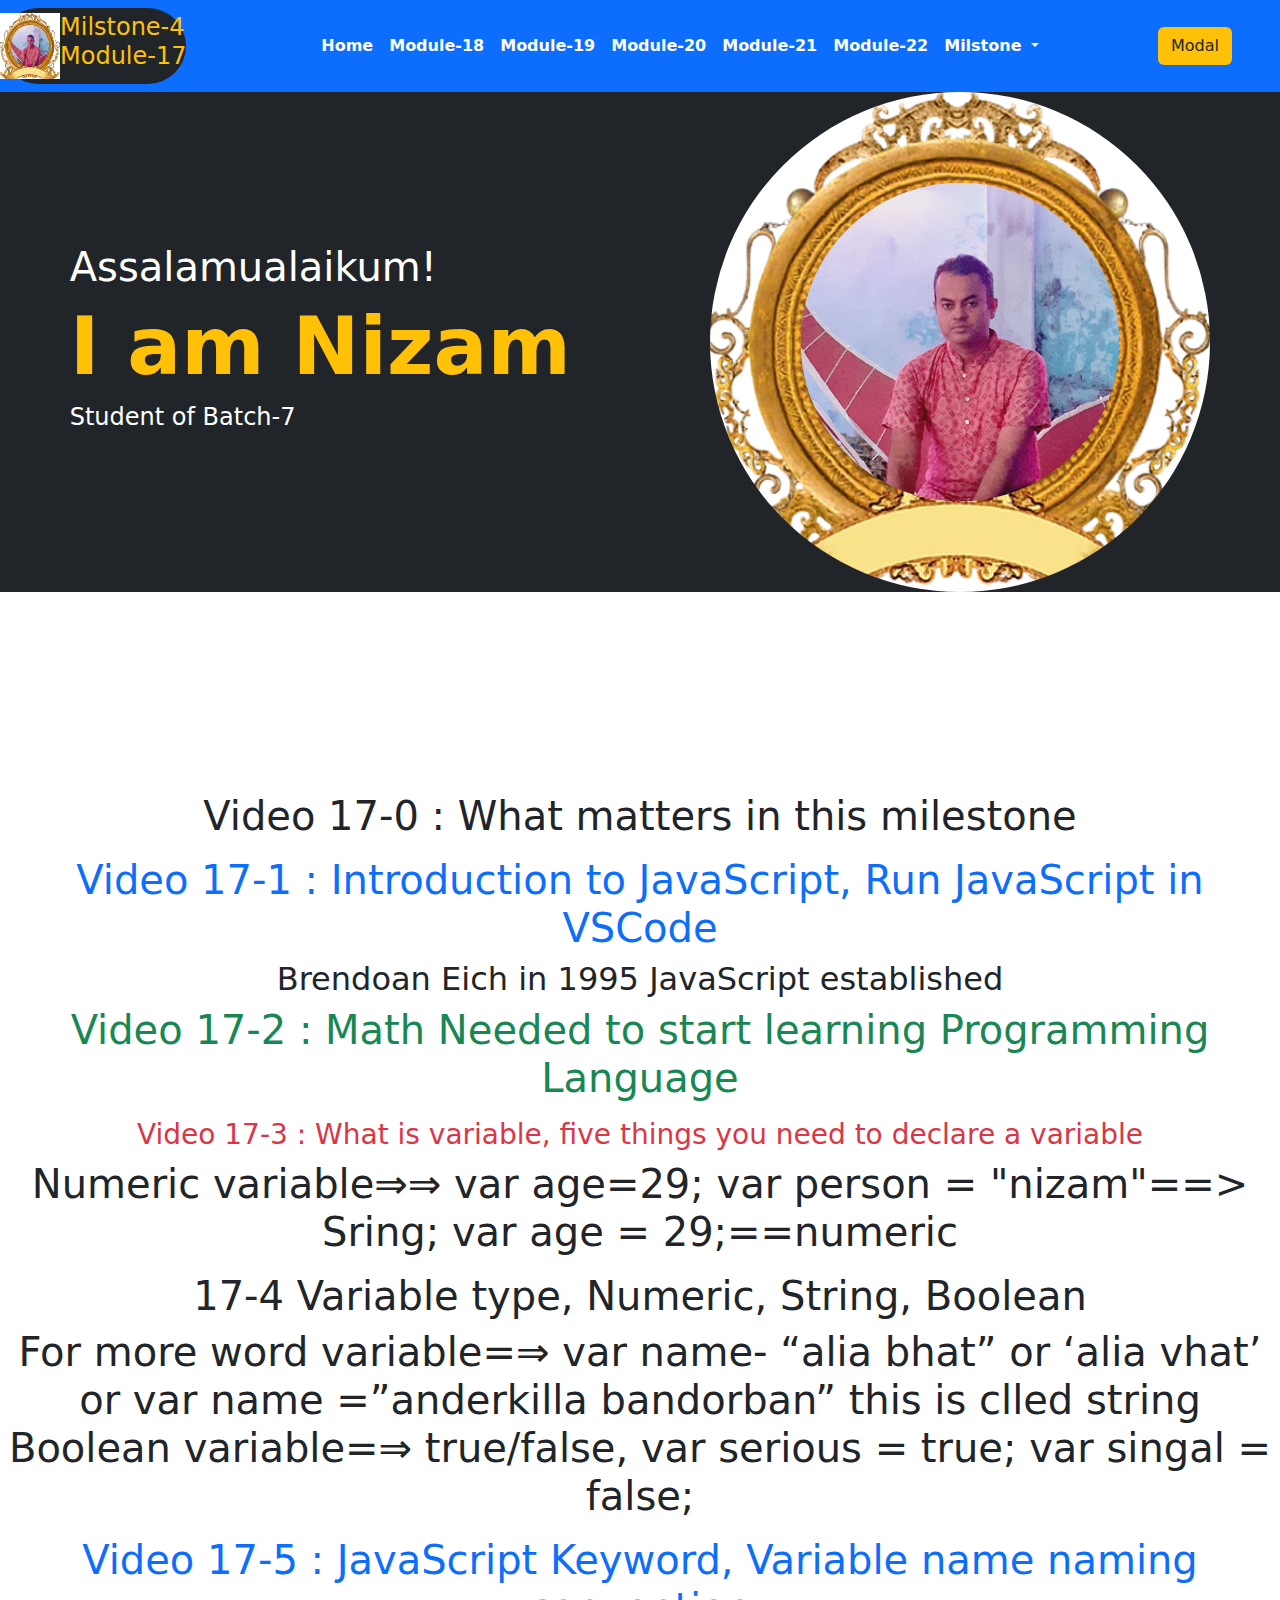
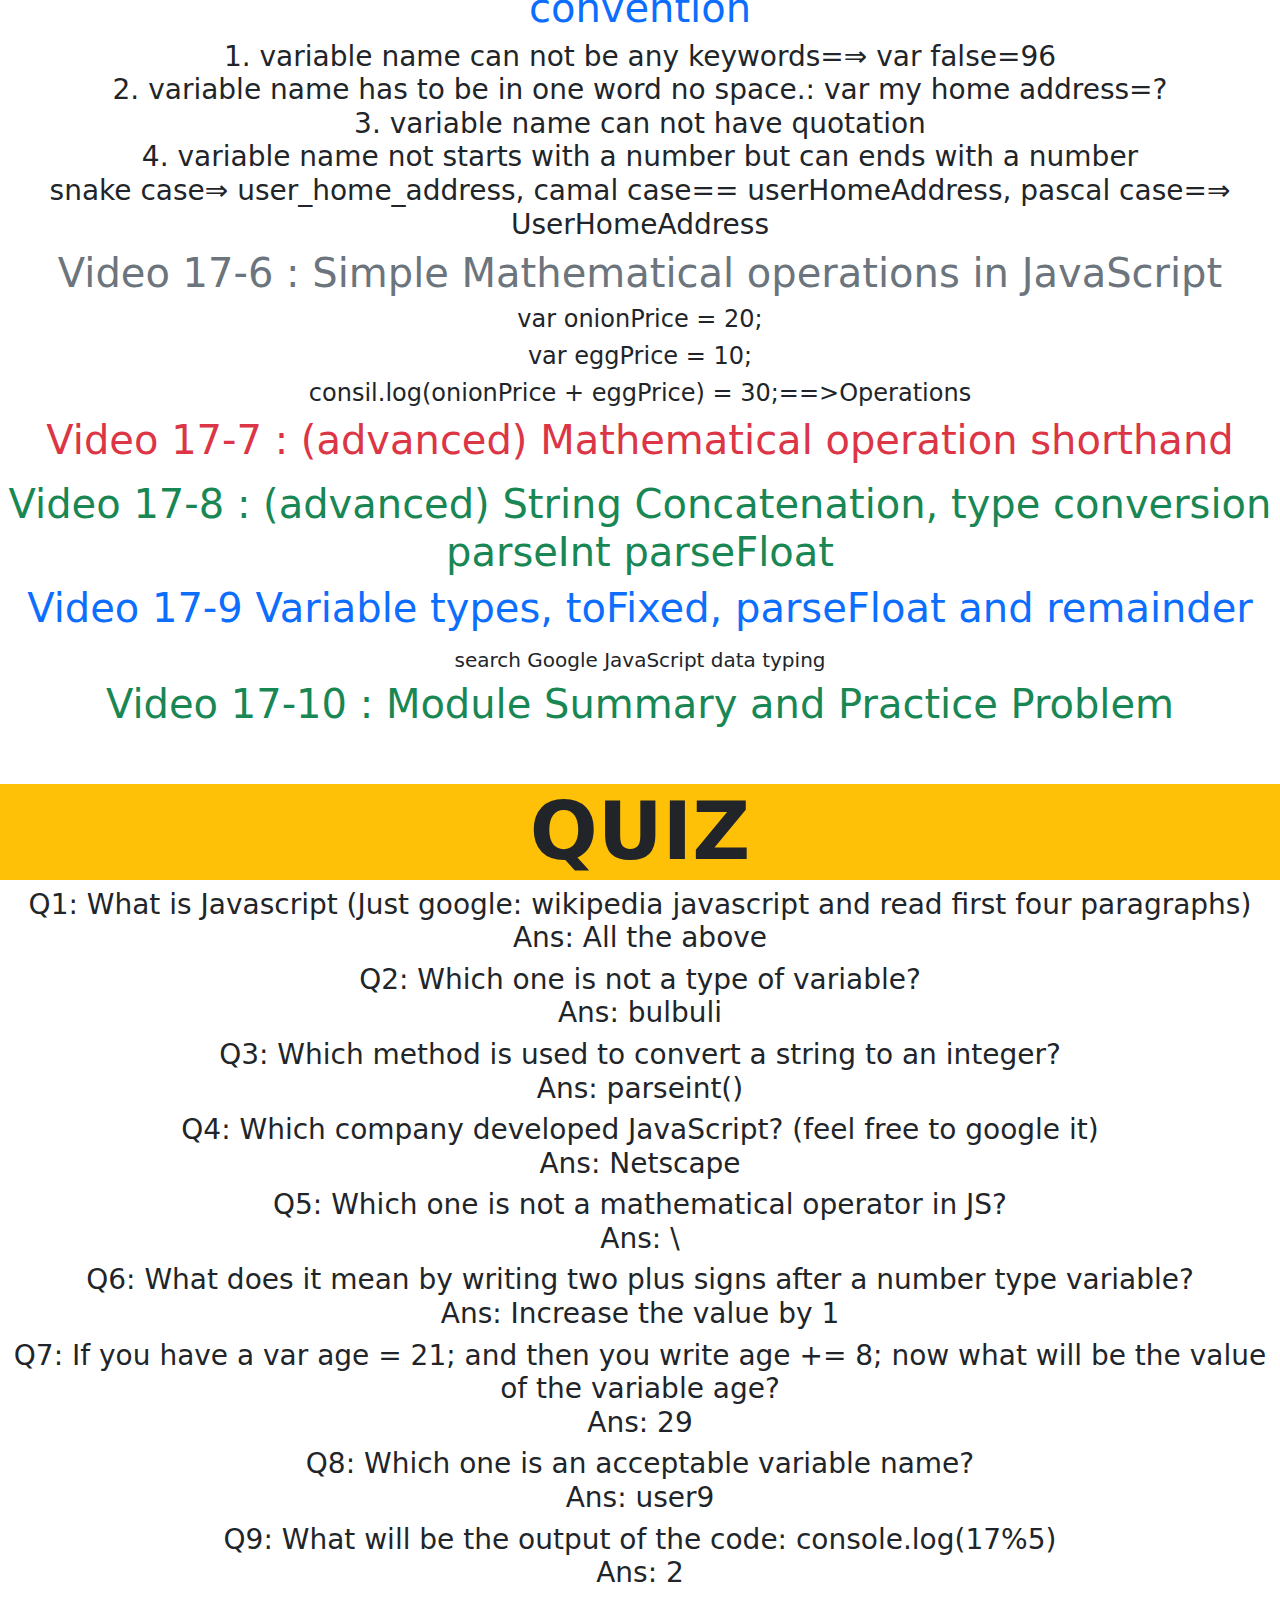
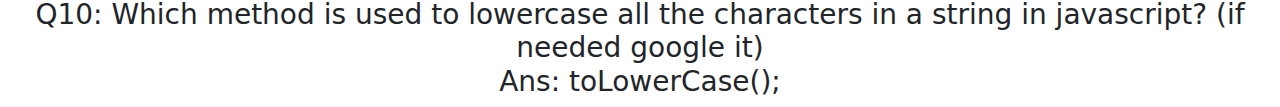
==== mod17.html @ dfee6bbf "module 17 added" ====
<!doctype html>
<html lang="en">
  <head>
    <meta charset="utf-8">
    <meta name="viewport" content="width=device-width, initial-scale=1">
    <title>Milstone-4: Module-17</title>
    <link href="https://cdn.jsdelivr.net/npm/bootstrap@5.3.0-alpha1/dist/css/bootstrap.min.css" rel="stylesheet">
  </head>
  <body>
    <header>
        <nav class="navbar navbar-expand-lg bg-primary container-fluid">
            <div class="d-flex navbar-brand bg-primary text-warning rounded-pill bg-dark">
                <img class="img-fluid" src="images/nizam.png" width="60" height="24">
                <h4>Milstone-4<br>Module-17</h4>
            </div>
            <button class="navbar-toggler" type="button" data-bs-toggle="collapse" data-bs-target="#navbarSupportedContent" aria-controls="navbarSupportedContent" aria-expanded="false" aria-label="Toggle navigation">
                <span class="navbar-toggler-icon"></span>
              </button>
              <div class="collapse navbar-collapse" id="navbarSupportedContent"> 
            <ul class="navbar-nav mx-auto mb-2 mb-lg-0 fw-bold ">
                <li class="nav-item"><a class="nav-link text-white hover:text-warning" href="index.html">Home</a></li>
                <li class="nav-item"><a class="nav-link text-white" href="index.html">Module-18</a></li>
                <li class="nav-item"><a class="nav-link text-white" href="index.html">Module-19</a></li>
                <li class="nav-item"><a class="nav-link text-white" href="index.html">Module-20</a></li>
                <li class="nav-item"><a class="nav-link text-white" href="index.html">Module-21</a></li>
                <li class="nav-item"><a class="nav-link text-white" href="index.html">Module-22</a></li>
                <li class="nav-item dropdown">
                    <a class="nav-link dropdown-toggle text-white" href="#" role="button" data-bs-toggle="dropdown" aria-expanded="false">
                      Milstone
                    </a>
                    <ul class="dropdown-menu">
                      <li><a class="dropdown-item" href="#">Milstone-01</a></li>
                      <li><a class="dropdown-item" href="#">Milstone-02</a></li>
                      <li><hr class="dropdown-divider"></li>
                      <li><a class="dropdown-item" href="index.html">Milstone-03</a></li>
                      <li><a class="dropdown-item" href="index.html">Milstone-04</a></li>
                    </ul>
                  </li>
            </ul>
            <button class="btn bg-warning text-dark me-5" data-bs-toggle="modal" data-bs-target="#exampleModal" type="submit">Modal</button>
            <!-- Modal -->
            <div class="modal fade" id="exampleModal" tabindex="-1" aria-labelledby="exampleModalLabel" aria-hidden="true">
            <div class="modal-dialog">
            <div class="modal-content">
                <div class="modal-header">
                <h1 class="modal-title fs-5" id="exampleModalLabel">Assalamualaikum!</h1>
                <button type="button" class="btn-close" data-bs-dismiss="modal" aria-label="Close"></button>
                </div>
                <div class="modal-body">
                 This page made by Bootstrap.
                </div>
                <div class="modal-footer">
                <button type="button" class="btn btn-secondary" data-bs-dismiss="modal">Close</button>
                <button type="button" class="btn btn-success">Change</button>
                </div>
            </div>
            </div>
            </div>
        </div>
        </nav>
        <div class="d-flex justify-content-around align-items-center bg-dark text-white">
            <div>
                <h1>Assalamualaikum!</h1>
                <h1 class="display-1 fw-bold text-warning">I am Nizam</h1>
                <h4>Student of Batch-7</h4>
            </div>
            <div>
                <img class="rounded-circle" src="images/nizam.png" alt="">
            </div>
        </div>
    </header>
    <main>
        <div>
            <h1 class="display-1 fw-bold text-center text-white" style="background:url(images/two-color-smoke-mix-fln47lm0ljgoquku.gif);background-size: cover;background-repeat: no-repeat;">Module-17: Introduction to Javascript</h1>
        </div>

        <section>
          <div class="text-center  display-6">
           <p>Video 17-0 : What matters in this milestone</p> 
           <h1 class="text-primary">Video 17-1 : Introduction to JavaScript, Run JavaScript in VSCode</h1> 
           <h2> Brendoan Eich in 1995 JavaScript established</h2>
           <p class="text-success">Video 17-2 : Math Needed to start learning Programming Language</p>
           <h3 class="text-danger">Video 17-3 : What is variable, five things you need to declare a variable</h3>
           <p>Numeric variable⇒⇒ var age=29;   var person = "nizam"==> Sring;  var age = 29;==numeric</p>
           <h1>17-4 Variable type, Numeric, String, Boolean</h1>

            <p>For more word variable=⇒ var name- “alia bhat”  or  ‘alia vhat’ or var name =”anderkilla bandorban” this is clled string<br>
            
            Boolean variable=⇒ true/false,  var serious = true; var singal = false; </p>
            <h1 class="text-primary">Video 17-5 : JavaScript Keyword, Variable name naming convention</h1>
            <h3>
              1. variable name can not be any keywords=⇒ var false=96<br>
              2. variable name has to be in one word no space.:  var my home address=?<br>
              3. variable name can not have quotation<br>
              4. variable name not starts with a number but can ends with a number<br>

              snake case⇒ user_home_address,   camal case== userHomeAddress,

              pascal case=⇒ UserHomeAddress
            </h3>
            <h1 class="text-secondary">Video 17-6 : Simple Mathematical operations in JavaScript</h1>
            <h4> var onionPrice = 20;</h4>
            <h4> var eggPrice = 10;</h4>
            <h4> consil.log(onionPrice + eggPrice) = 30;==>Operations</h4>
            <p class="text-danger">Video 17-7 : (advanced) Mathematical operation shorthand</p>
            <h1 class="text-success">Video 17-8 : (advanced) String Concatenation, type conversion parseInt parseFloat</h1>
            <p class="text-primary">Video 17-9 Variable types, toFixed, parseFloat and remainder </p>
            <h5> search Google JavaScript data typing</h5>
            <h1 class="text-success">Video 17-10 : Module Summary and Practice Problem</h1>
            <br>
            <h1 class="display-1 fw-bold bg-warning"> QUIZ</h1>
            <h3> Q1: What is Javascript (Just google: wikipedia javascript and read first four paragraphs)<br>
            Ans: All the above</h3>
            <h3> Q2: Which one is not a type of variable?<br>
            Ans: bulbuli</h3>
            <h3> Q3: Which method is used to convert a string to an integer?<br>
            Ans: parseint()</h3>
            <h3> Q4: Which company developed JavaScript? (feel free to google it)<br>
            Ans: Netscape</h3>
            <h3> Q5: Which one is not a mathematical operator in JS?<br>
            Ans: \ </h3>
            <h3> Q6: What does it mean by writing two plus signs after a number type variable?<br>
            Ans: Increase the value by 1</h3>
            <h3> Q7: If you have a var age = 21; and then you write age += 8; now what will be the value of the variable age?<br>
            Ans: 29 </h3>
            <h3> Q8: Which one is an acceptable variable name?<br>
            Ans: user9</h3>
            <h3> Q9: What will be the output of the code: console.log(17%5)<br>
            Ans: 2 </h3>
            <h3> Q10: Which method is used to lowercase all the characters in a string in javascript? (if needed google it)<br>
            Ans: toLowerCase();</h3>
        
          </div>
        </section>
    </main>








    <script src="https://cdn.jsdelivr.net/npm/bootstrap@5.3.0-alpha1/dist/js/bootstrap.bundle.min.js"></script>
  </body>
</html>
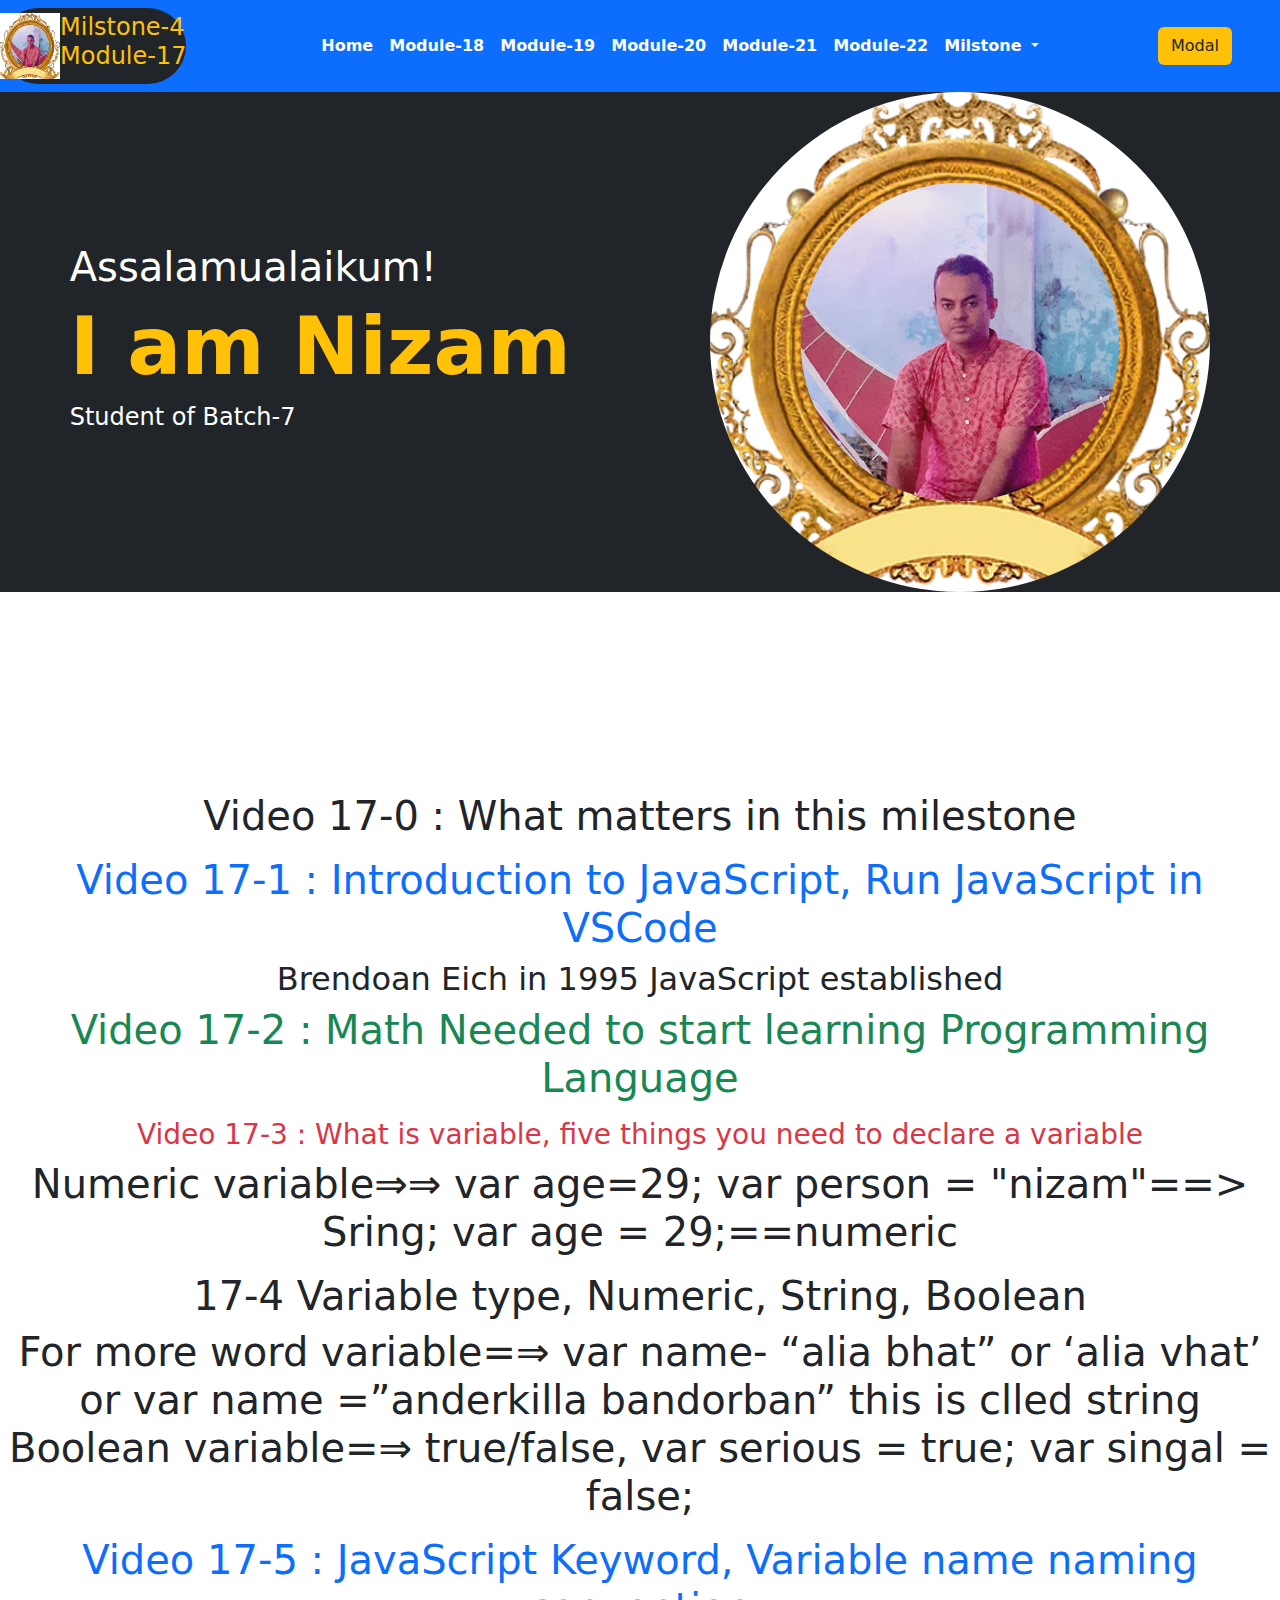
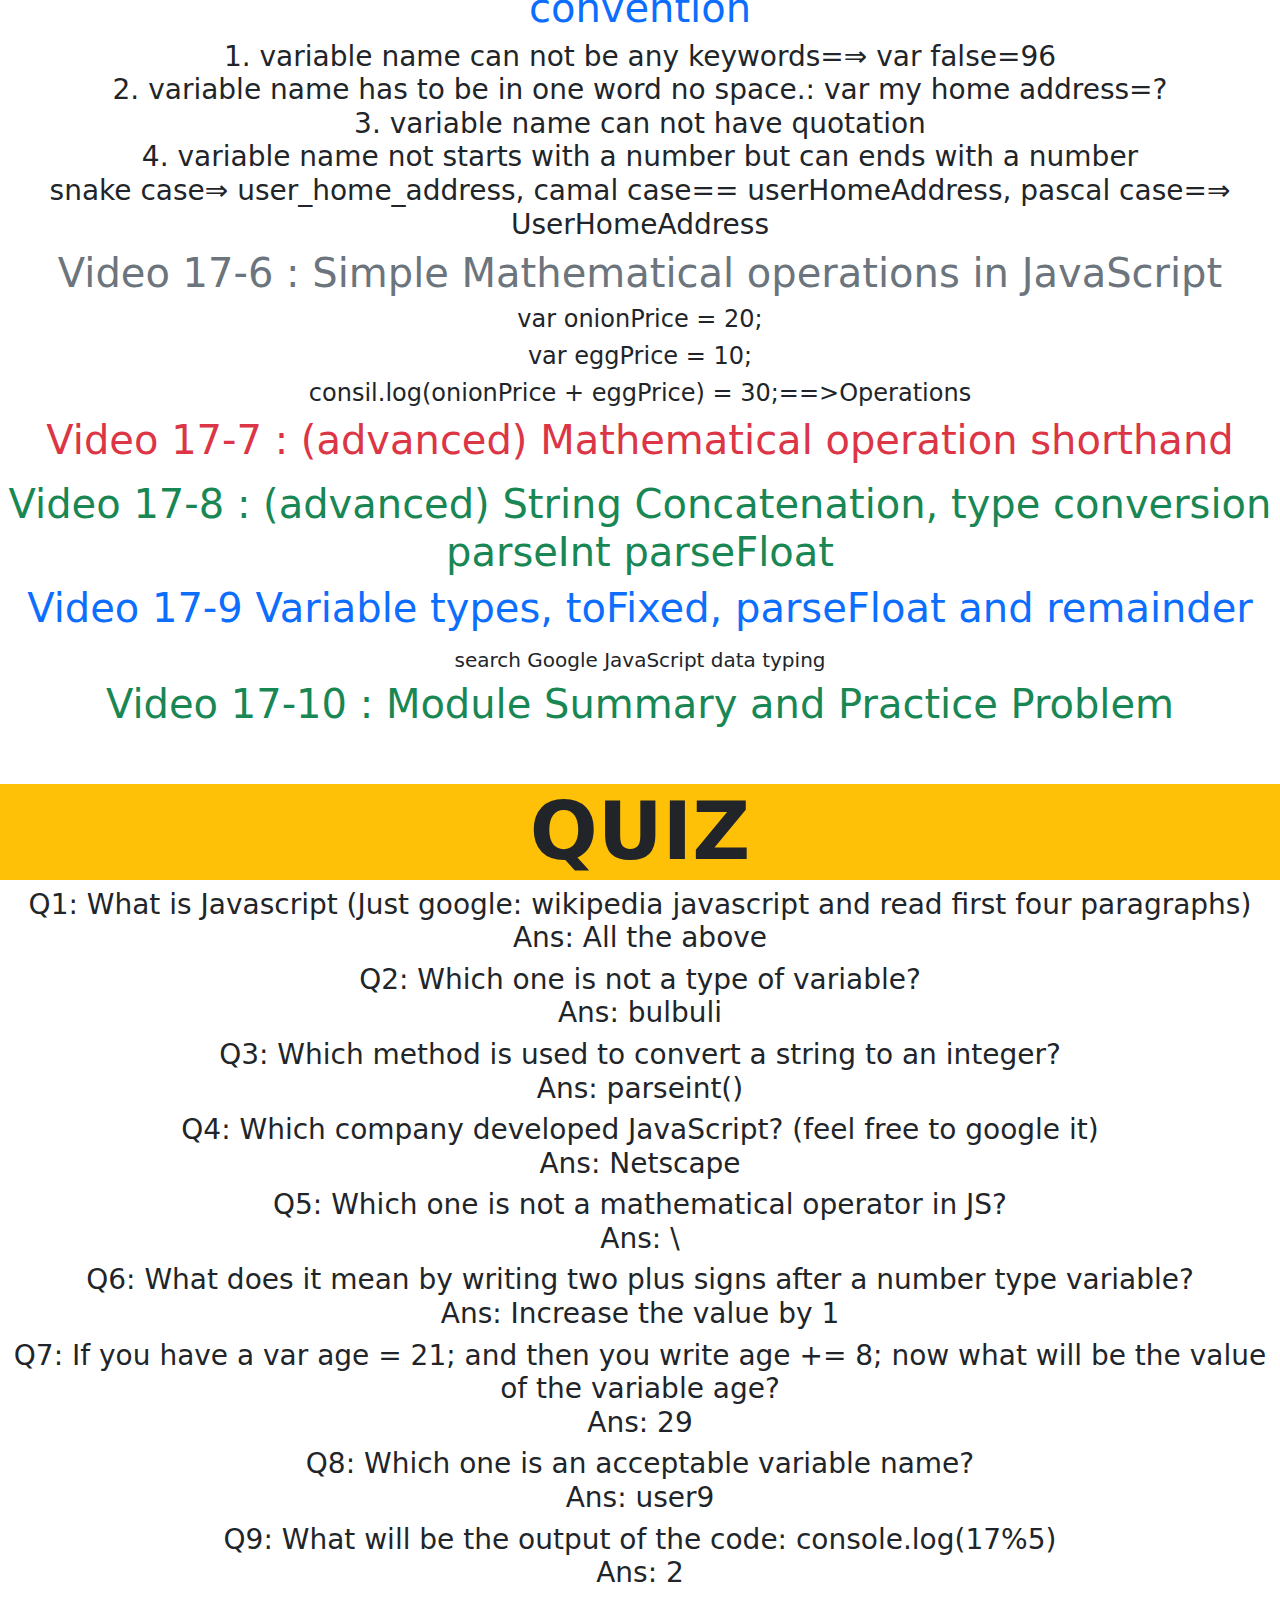
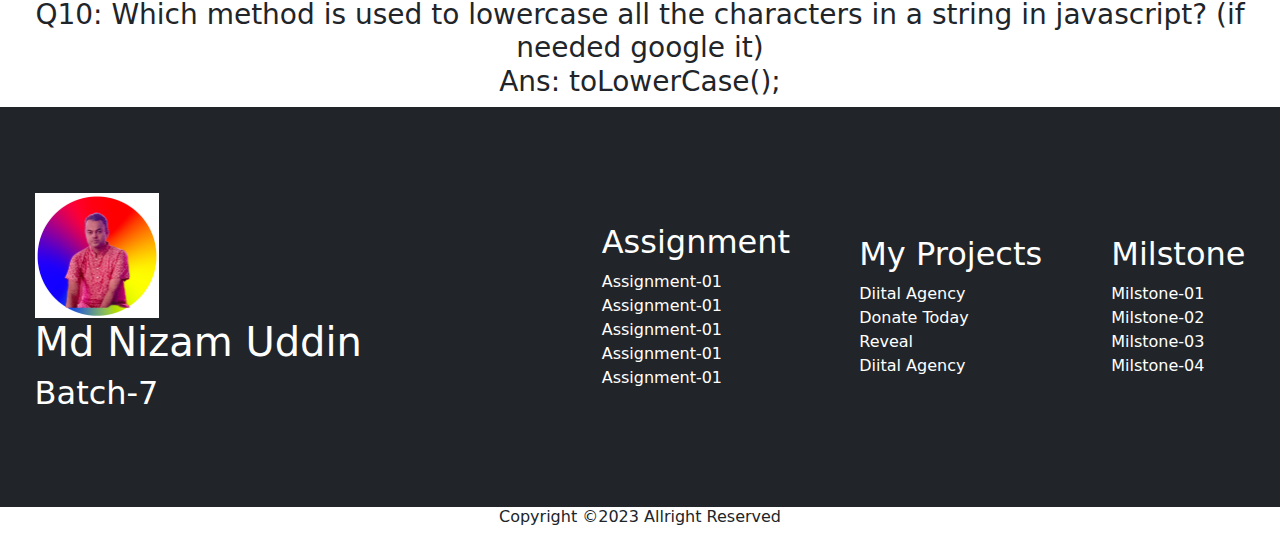
==== commit 361dc996: "mod18.js file addes" ====
--- a/mod17.html
+++ b/mod17.html
@@ -5,6 +5,11 @@
     <meta name="viewport" content="width=device-width, initial-scale=1">
     <title>Milstone-4: Module-17</title>
     <link href="https://cdn.jsdelivr.net/npm/bootstrap@5.3.0-alpha1/dist/css/bootstrap.min.css" rel="stylesheet">
+    <style>
+      footer li a:hover{
+        color:aqua;
+      }
+    </style>
   </head>
   <body>
     <header>
@@ -17,7 +22,7 @@
                 <span class="navbar-toggler-icon"></span>
               </button>
               <div class="collapse navbar-collapse" id="navbarSupportedContent"> 
-            <ul class="navbar-nav mx-auto mb-2 mb-lg-0 fw-bold ">
+              <ul class="navbar-nav mx-auto mb-2 mb-lg-0 fw-bold ">
                 <li class="nav-item"><a class="nav-link text-white hover:text-warning" href="index.html">Home</a></li>
                 <li class="nav-item"><a class="nav-link text-white" href="index.html">Module-18</a></li>
                 <li class="nav-item"><a class="nav-link text-white" href="index.html">Module-19</a></li>
@@ -133,14 +138,41 @@
           </div>
         </section>
     </main>
+    <footer class="d-flex justify-content-around bg-dark text-white align-items-center" style="width:100%;height:400px;">
+      <div>
+        <img class="img-fluid w-25"src="images/nizam2.png">
+        <h1>Md Nizam Uddin</h1>
+        <h2>Batch-7</h2>
+      </div>
+      <div>
+        <h2>Assignment</h2>
+        <li class="nav-link"><a href="#" class="nav-link">Assignment-01</a></li>
+        <li class="nav-link"><a href="#" class="nav-link">Assignment-01</a></li>
+        <li class="nav-link"><a href="#" class="nav-link">Assignment-01</a></li>
+        <li class="nav-link"><a href="#" class="nav-link">Assignment-01</a></li>
+        <li class="nav-link"><a href="#" class="nav-link">Assignment-01</a></li>
+      </div>
+      <div>
+        <h2>My Projects</h2>
+        <li class="nav-link"><a href="https://freelancernizamc.github.io/digital-agency/" class="nav-link">Diital Agency</a></li>
+        <li class="nav-link"><a href="https://freelancernizamc.github.io/donate-today/" class="nav-link">Donate Today</a></li>
+        <li class="nav-link"><a href="#" class="nav-link">Reveal</a></li>
+        <li class="nav-link"><a href="#" class="nav-link">Diital Agency</a></li>
+      </div>
+      <div>
+        <h2>Milstone</h2>
+        <li class="nav-link"><a href="https://freelancernizamc.github.io/milstone-01/" class="nav-link">Milstone-01</a></li>
+        <li class="nav-link"><a href="https://milstone-2.netlify.app/" class="nav-link">Milstone-02</a></li>
+        <li class="nav-link"><a href="https://freelancernizamc.github.io/milstone-03/" class="nav-link">Milstone-03</a></li>
+        <li class="nav-link"><a href="index.html" class="nav-link">Milstone-04</a></li>
+      </div>
+      
+      
+    </footer>
+    <h6 class="text-center">Copyright &copy;2023 Allright Reserved</h6>
 
 
 
-
-
-
-
-
-    <script src="https://cdn.jsdelivr.net/npm/bootstrap@5.3.0-alpha1/dist/js/bootstrap.bundle.min.js"></script>
+ <script src="https://cdn.jsdelivr.net/npm/bootstrap@5.3.0-alpha1/dist/js/bootstrap.bundle.min.js"></script>
   </body>
 </html>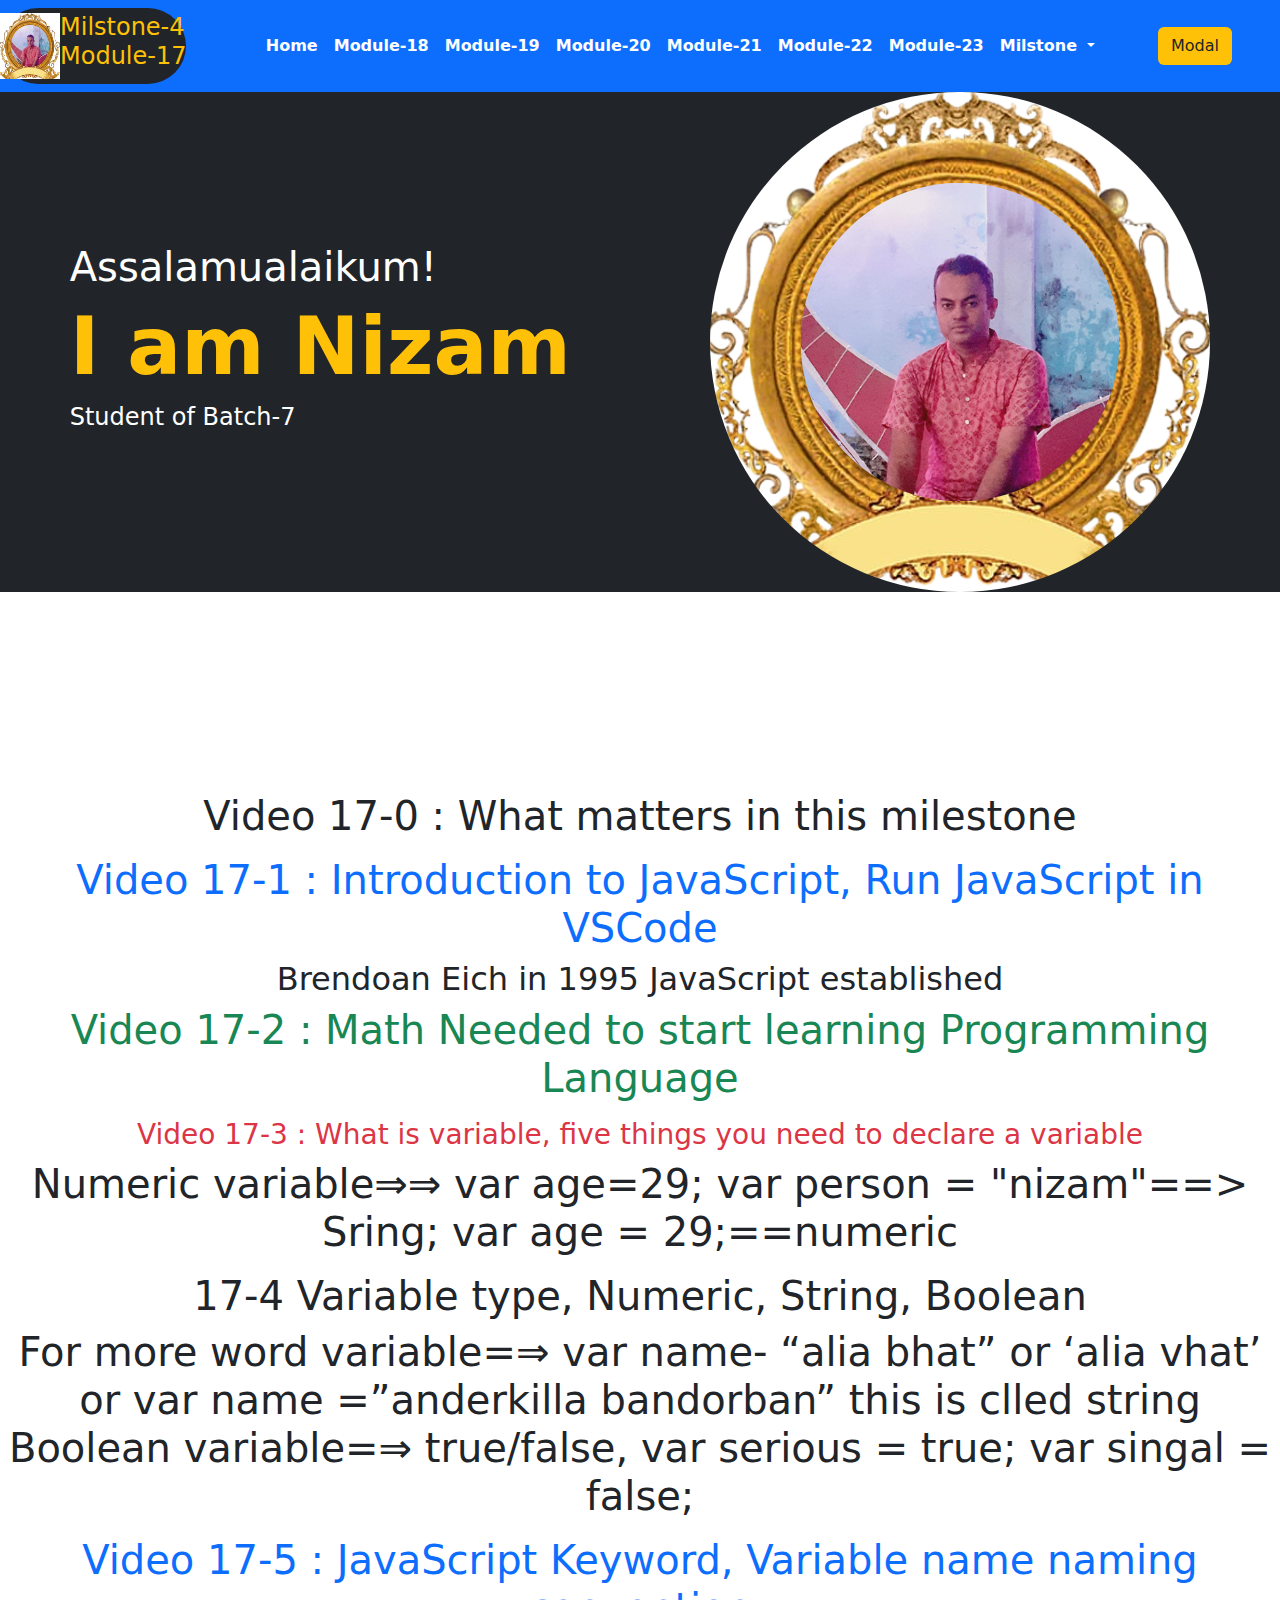
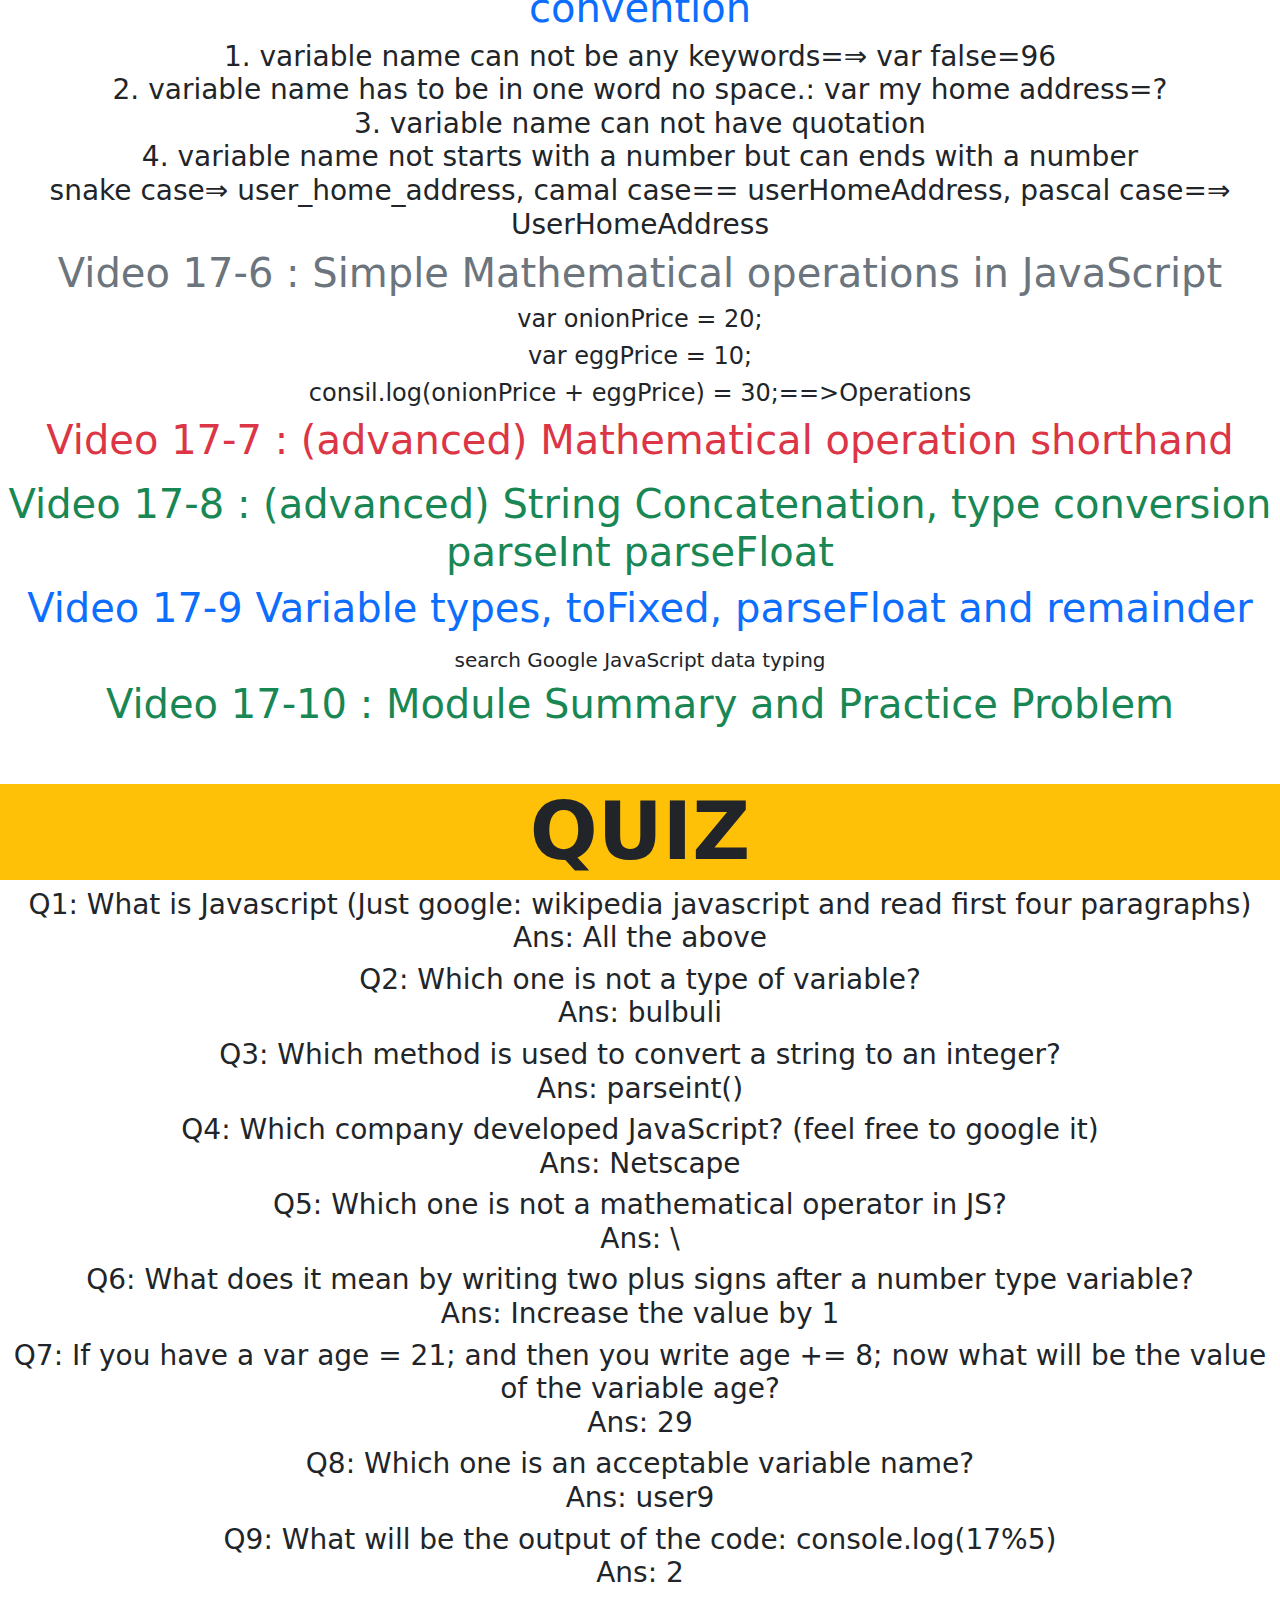
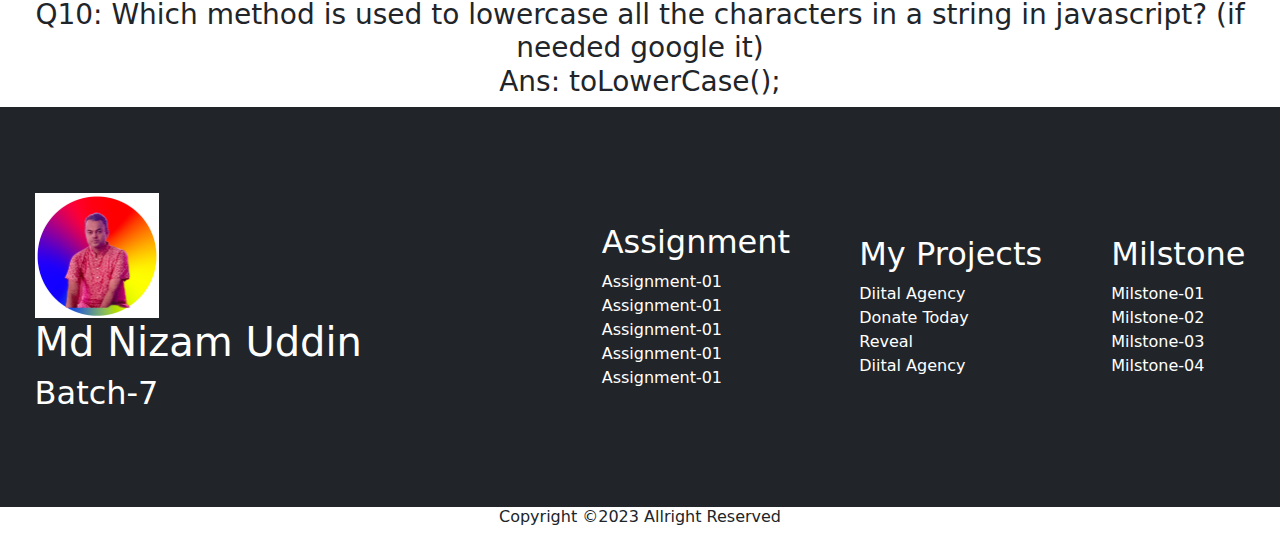
==== commit 86ec5c8e: "mod23.js file added" ====
--- a/mod17.html
+++ b/mod17.html
@@ -5,11 +5,7 @@
     <meta name="viewport" content="width=device-width, initial-scale=1">
     <title>Milstone-4: Module-17</title>
     <link href="https://cdn.jsdelivr.net/npm/bootstrap@5.3.0-alpha1/dist/css/bootstrap.min.css" rel="stylesheet">
-    <style>
-      footer li a:hover{
-        color:aqua;
-      }
-    </style>
+    
   </head>
   <body>
     <header>
@@ -24,11 +20,12 @@
               <div class="collapse navbar-collapse" id="navbarSupportedContent"> 
               <ul class="navbar-nav mx-auto mb-2 mb-lg-0 fw-bold ">
                 <li class="nav-item"><a class="nav-link text-white hover:text-warning" href="index.html">Home</a></li>
-                <li class="nav-item"><a class="nav-link text-white" href="index.html">Module-18</a></li>
-                <li class="nav-item"><a class="nav-link text-white" href="index.html">Module-19</a></li>
-                <li class="nav-item"><a class="nav-link text-white" href="index.html">Module-20</a></li>
-                <li class="nav-item"><a class="nav-link text-white" href="index.html">Module-21</a></li>
-                <li class="nav-item"><a class="nav-link text-white" href="index.html">Module-22</a></li>
+                <li class="nav-item"><a class="nav-link text-white" href="mod18.html">Module-18</a></li>
+                <li class="nav-item"><a class="nav-link text-white" href="mod_19/mod19.html">Module-19</a></li>
+                <li class="nav-item"><a class="nav-link text-white" href="mod20.html">Module-20</a></li>
+                <li class="nav-item"><a class="nav-link text-white" href="mod21.html">Module-21</a></li>
+                <li class="nav-item"><a class="nav-link text-white" href="mod22.html">Module-22</a></li>
+                <li class="nav-item"><a class="nav-link text-white" href="mod23.html">Module-23</a></li>
                 <li class="nav-item dropdown">
                     <a class="nav-link dropdown-toggle text-white" href="#" role="button" data-bs-toggle="dropdown" aria-expanded="false">
                       Milstone
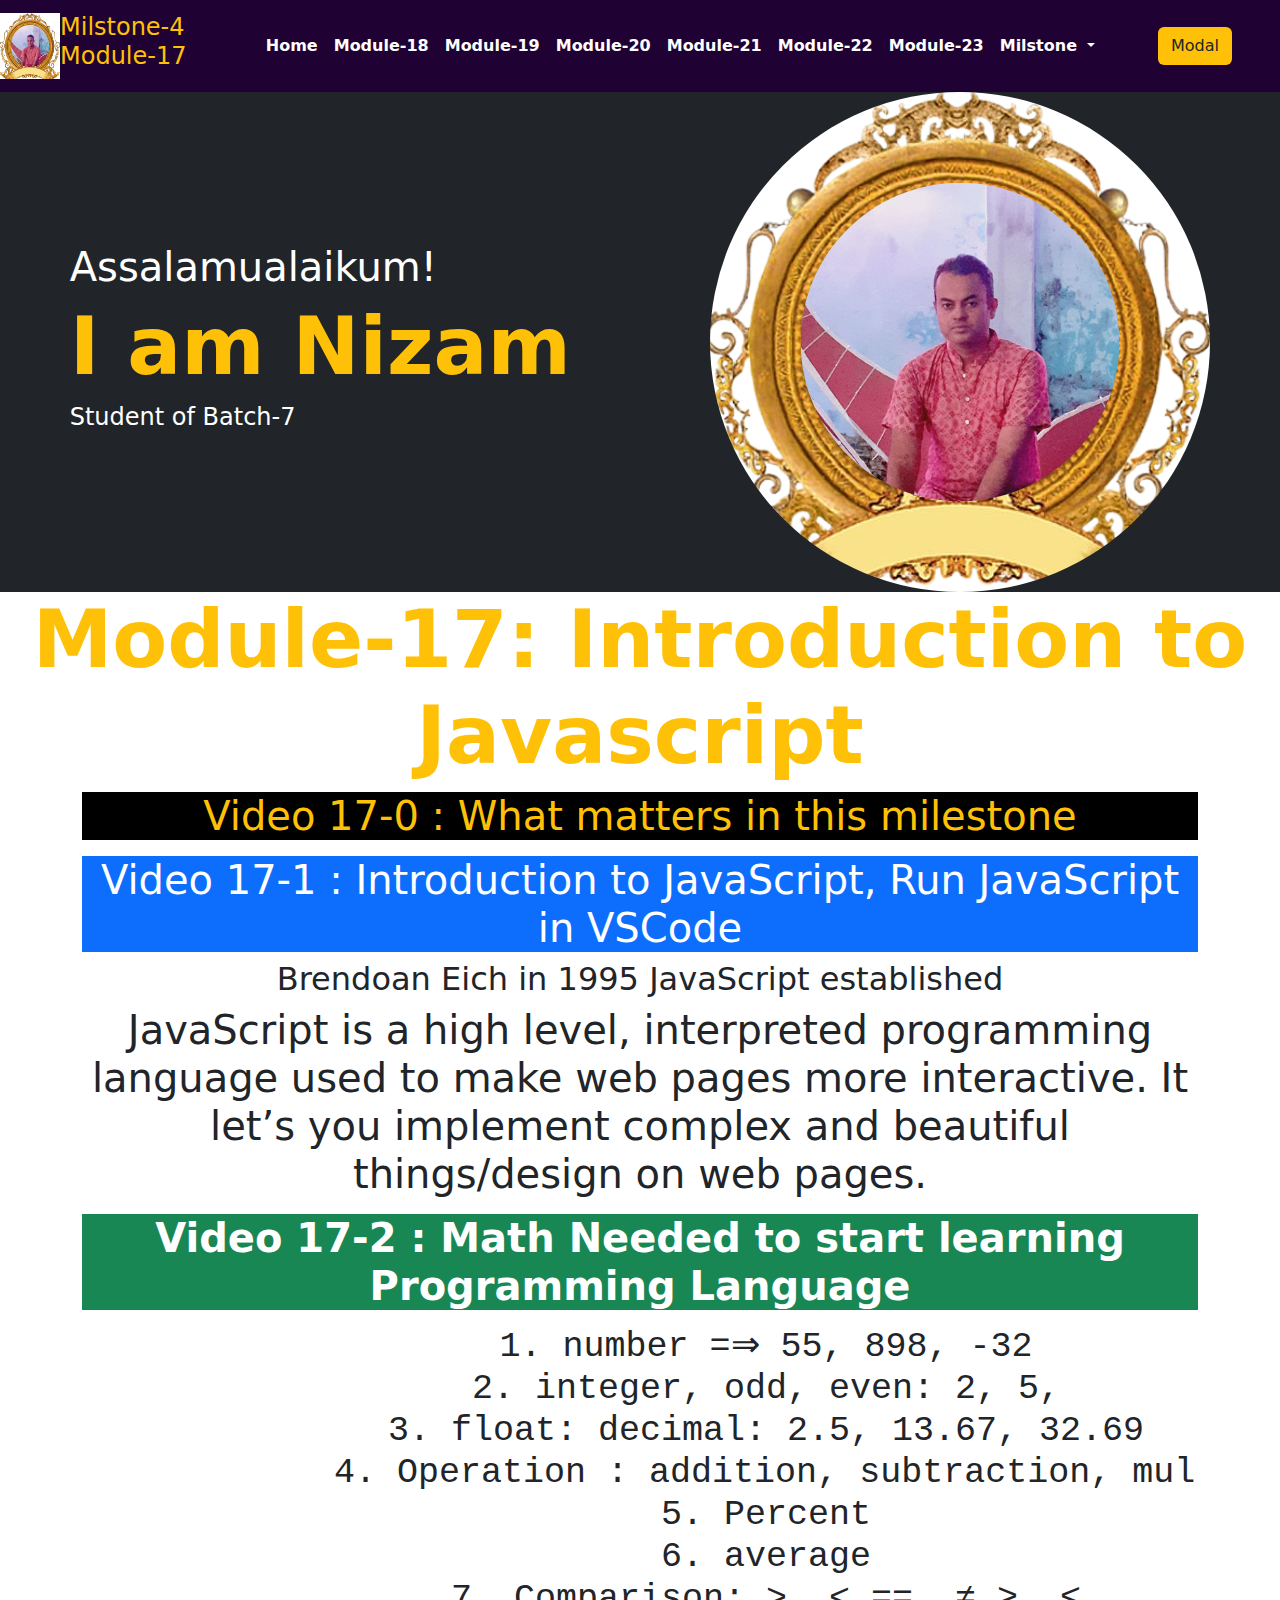
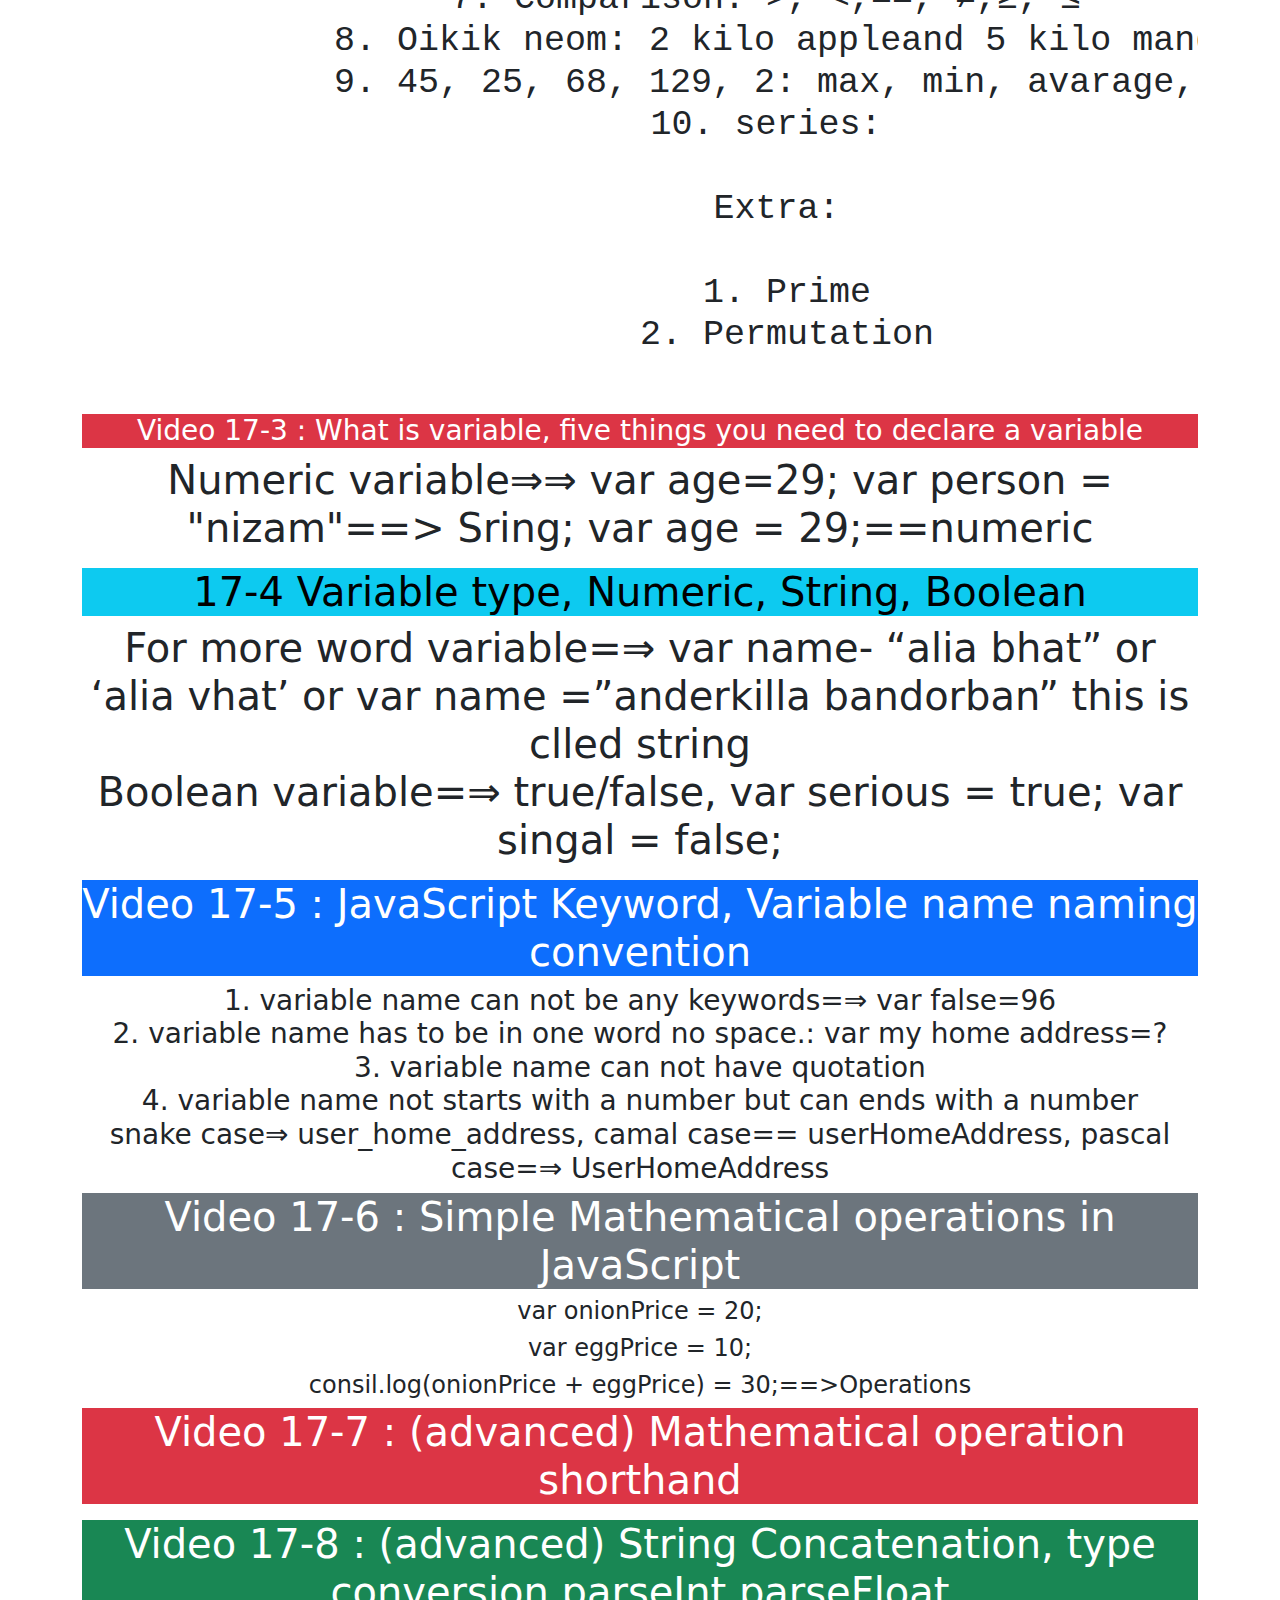
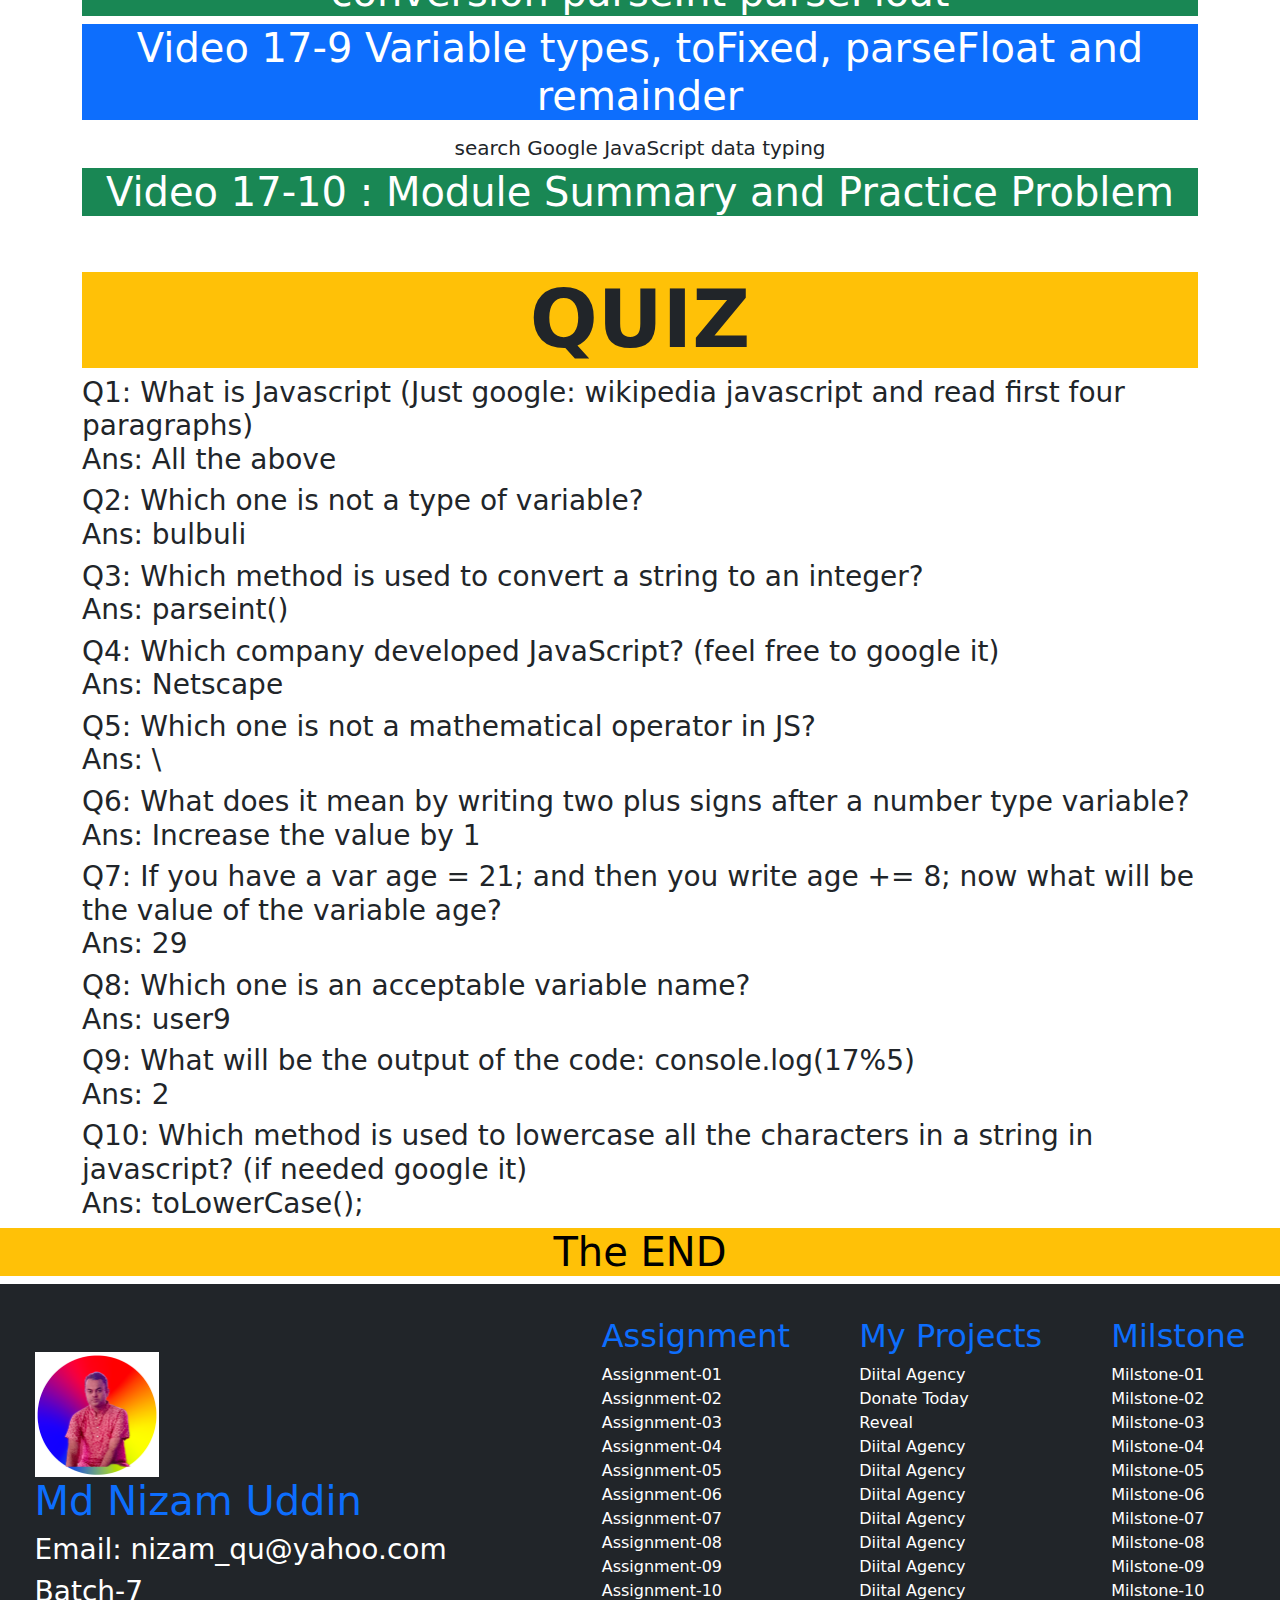
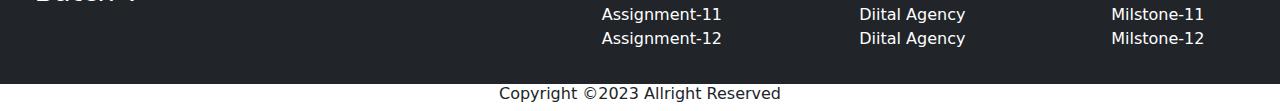
==== commit 4bcb9172: "mod17 updated" ====
--- a/mod17.html
+++ b/mod17.html
@@ -1,175 +1,494 @@
-<!doctype html>
+<!DOCTYPE html>
 <html lang="en">
   <head>
-    <meta charset="utf-8">
-    <meta name="viewport" content="width=device-width, initial-scale=1">
+    <meta charset="utf-8" />
+    <meta name="viewport" content="width=device-width, initial-scale=1" />
     <title>Milstone-4: Module-17</title>
-    <link href="https://cdn.jsdelivr.net/npm/bootstrap@5.3.0-alpha1/dist/css/bootstrap.min.css" rel="stylesheet">
-    
+    <link rel="shortcut icon" href="images/nizam2.png" type="image/x-icon" />
+    <link
+      href="https://cdn.jsdelivr.net/npm/bootstrap@5.3.0-alpha1/dist/css/bootstrap.min.css"
+      rel="stylesheet"
+    />
+    <style>
+      a:hover {
+        color: aqua !important;
+      }
+      nav {
+        background-color: rgb(31, 2, 51) !important;
+      }
+    </style>
   </head>
   <body>
     <header>
-        <nav class="navbar navbar-expand-lg bg-primary container-fluid">
-            <div class="d-flex navbar-brand bg-primary text-warning rounded-pill bg-dark">
-                <img class="img-fluid" src="images/nizam.png" width="60" height="24">
-                <h4>Milstone-4<br>Module-17</h4>
+      <nav class="navbar navbar-expand-lg container-fluid">
+        <div class="d-flex navbar-brand text-warning rounded-pill fw-bold">
+          <img
+            class="img-fluid"
+            src="images/nizam.png"
+            width="60"
+            height="24"
+          />
+          <h4>Milstone-4<br />Module-17</h4>
+        </div>
+        <button
+          class="navbar-toggler"
+          type="button"
+          data-bs-toggle="collapse"
+          data-bs-target="#navbarSupportedContent"
+          aria-controls="navbarSupportedContent"
+          aria-expanded="false"
+          aria-label="Toggle navigation"
+        >
+          <span class="navbar-toggler-icon"></span>
+        </button>
+        <div class="collapse navbar-collapse" id="navbarSupportedContent">
+          <ul class="navbar-nav mx-auto mb-2 mb-lg-0 fw-bold">
+            <li class="nav-item">
+              <a
+                class="nav-link text-white hover:text-warning"
+                href="index.html"
+                >Home</a
+              >
+            </li>
+            <li class="nav-item">
+              <a class="nav-link text-white" href="mod18.html">Module-18</a>
+            </li>
+            <li class="nav-item">
+              <a class="nav-link text-white" href="mod_19/mod19.html"
+                >Module-19</a
+              >
+            </li>
+            <li class="nav-item">
+              <a class="nav-link text-white" href="mod20.html">Module-20</a>
+            </li>
+            <li class="nav-item">
+              <a class="nav-link text-white" href="mod21.html">Module-21</a>
+            </li>
+            <li class="nav-item">
+              <a class="nav-link text-white" href="mod22.html">Module-22</a>
+            </li>
+            <li class="nav-item">
+              <a class="nav-link text-white" href="mod23.html">Module-23</a>
+            </li>
+            <li class="nav-item dropdown">
+              <a
+                class="nav-link dropdown-toggle text-white"
+                href="#"
+                role="button"
+                data-bs-toggle="dropdown"
+                aria-expanded="false"
+              >
+                Milstone
+              </a>
+              <ul class="dropdown-menu">
+                <li>
+                  <a
+                    class="dropdown-item"
+                    href="https://freelancernizamc.github.io/milstone-01/"
+                    >Milestone-01</a
+                  >
+                </li>
+                <li>
+                  <a
+                    class="dropdown-item"
+                    href="https://milstone-2.netlify.app/"
+                    >Milestone-02</a
+                  >
+                </li>
+                <li><hr class="dropdown-divider" /></li>
+                <li>
+                  <a
+                    class="dropdown-item"
+                    href="https://freelancernizamc.github.io/milstone-03/"
+                    >Milestone-03</a
+                  >
+                </li>
+                <li>
+                  <a
+                    class="dropdown-item"
+                    href="https://freelancernizamc.github.io/milstone-04/"
+                    >Milstone-04</a
+                  >
+                </li>
+                <li>
+                  <a
+                    class="dropdown-item"
+                    href="https://milstone-05.netlify.app/"
+                    >Milestone-05</a
+                  >
+                </li>
+                <li>
+                  <a
+                    class="dropdown-item"
+                    href="https://freelancernizamc.github.io/milstone-06/"
+                    >Milestone-06</a
+                  >
+                </li>
+                <li>
+                  <a
+                    class="dropdown-item"
+                    href="https://freelancernizamc.github.io/milstone-07/"
+                    >Milestone-07</a
+                  >
+                </li>
+                <li>
+                  <a
+                    class="dropdown-item"
+                    href="https://milstone-08.vercel.app/"
+                    >Milestone-08</a
+                  >
+                </li>
+                <li>
+                  <a
+                    class="dropdown-item"
+                    href="https://freelancernizamc.github.io/milstone-09/"
+                    >Milestone-09</a
+                  >
+                </li>
+                <li>
+                  <a
+                    class="dropdown-item"
+                    href="https://milstone-10.vercel.app/"
+                    >Milestone-10</a
+                  >
+                </li>
+                <li>
+                  <a
+                    class="dropdown-item"
+                    href="https://milstone-11.vercel.app/"
+                    >Milestone-11</a
+                  >
+                </li>
+                <li><a class="dropdown-item" href="#">Milestone-12</a></li>
+              </ul>
+            </li>
+          </ul>
+          <button
+            class="btn bg-warning text-dark me-5"
+            data-bs-toggle="modal"
+            data-bs-target="#exampleModal"
+            type="submit"
+          >
+            Modal
+          </button>
+          <!-- Modal -->
+          <div
+            class="modal fade"
+            id="exampleModal"
+            tabindex="-1"
+            aria-labelledby="exampleModalLabel"
+            aria-hidden="true"
+          >
+            <div class="modal-dialog">
+              <div class="modal-content">
+                <div class="modal-header">
+                  <h1 class="modal-title fs-5" id="exampleModalLabel">
+                    Assalamualaikum!
+                  </h1>
+                  <button
+                    type="button"
+                    class="btn-close"
+                    data-bs-dismiss="modal"
+                    aria-label="Close"
+                  ></button>
+                </div>
+                <div class="modal-body">This page made by Bootstrap.</div>
+                <div class="modal-footer">
+                  <button
+                    type="button"
+                    class="btn btn-secondary"
+                    data-bs-dismiss="modal"
+                  >
+                    Close
+                  </button>
+                  <button type="button" class="btn btn-success">Change</button>
+                </div>
+              </div>
             </div>
-            <button class="navbar-toggler" type="button" data-bs-toggle="collapse" data-bs-target="#navbarSupportedContent" aria-controls="navbarSupportedContent" aria-expanded="false" aria-label="Toggle navigation">
-                <span class="navbar-toggler-icon"></span>
-              </button>
-              <div class="collapse navbar-collapse" id="navbarSupportedContent"> 
-              <ul class="navbar-nav mx-auto mb-2 mb-lg-0 fw-bold ">
-                <li class="nav-item"><a class="nav-link text-white hover:text-warning" href="index.html">Home</a></li>
-                <li class="nav-item"><a class="nav-link text-white" href="mod18.html">Module-18</a></li>
-                <li class="nav-item"><a class="nav-link text-white" href="mod_19/mod19.html">Module-19</a></li>
-                <li class="nav-item"><a class="nav-link text-white" href="mod20.html">Module-20</a></li>
-                <li class="nav-item"><a class="nav-link text-white" href="mod21.html">Module-21</a></li>
-                <li class="nav-item"><a class="nav-link text-white" href="mod22.html">Module-22</a></li>
-                <li class="nav-item"><a class="nav-link text-white" href="mod23.html">Module-23</a></li>
-                <li class="nav-item dropdown">
-                    <a class="nav-link dropdown-toggle text-white" href="#" role="button" data-bs-toggle="dropdown" aria-expanded="false">
-                      Milstone
-                    </a>
-                    <ul class="dropdown-menu">
-                      <li><a class="dropdown-item" href="#">Milstone-01</a></li>
-                      <li><a class="dropdown-item" href="#">Milstone-02</a></li>
-                      <li><hr class="dropdown-divider"></li>
-                      <li><a class="dropdown-item" href="index.html">Milstone-03</a></li>
-                      <li><a class="dropdown-item" href="index.html">Milstone-04</a></li>
-                    </ul>
-                  </li>
-            </ul>
-            <button class="btn bg-warning text-dark me-5" data-bs-toggle="modal" data-bs-target="#exampleModal" type="submit">Modal</button>
-            <!-- Modal -->
-            <div class="modal fade" id="exampleModal" tabindex="-1" aria-labelledby="exampleModalLabel" aria-hidden="true">
-            <div class="modal-dialog">
-            <div class="modal-content">
-                <div class="modal-header">
-                <h1 class="modal-title fs-5" id="exampleModalLabel">Assalamualaikum!</h1>
-                <button type="button" class="btn-close" data-bs-dismiss="modal" aria-label="Close"></button>
-                </div>
-                <div class="modal-body">
-                 This page made by Bootstrap.
-                </div>
-                <div class="modal-footer">
-                <button type="button" class="btn btn-secondary" data-bs-dismiss="modal">Close</button>
-                <button type="button" class="btn btn-success">Change</button>
-                </div>
-            </div>
-            </div>
-            </div>
-        </div>
-        </nav>
-        <div class="d-flex justify-content-around align-items-center bg-dark text-white">
-            <div>
-                <h1>Assalamualaikum!</h1>
-                <h1 class="display-1 fw-bold text-warning">I am Nizam</h1>
-                <h4>Student of Batch-7</h4>
-            </div>
-            <div>
-                <img class="rounded-circle" src="images/nizam.png" alt="">
-            </div>
-        </div>
+          </div>
+        </div>
+      </nav>
+      <div
+        class="d-flex justify-content-around align-items-center bg-dark text-white"
+      >
+        <div>
+          <h1>Assalamualaikum!</h1>
+          <h1 class="display-1 fw-bold text-warning">I am Nizam</h1>
+          <h4>Student of Batch-7</h4>
+        </div>
+        <div>
+          <img class="rounded-circle" src="images/nizam.png" alt="" />
+        </div>
+      </div>
     </header>
     <main>
-        <div>
-            <h1 class="display-1 fw-bold text-center text-white" style="background:url(images/two-color-smoke-mix-fln47lm0ljgoquku.gif);background-size: cover;background-repeat: no-repeat;">Module-17: Introduction to Javascript</h1>
-        </div>
-
-        <section>
-          <div class="text-center  display-6">
-           <p>Video 17-0 : What matters in this milestone</p> 
-           <h1 class="text-primary">Video 17-1 : Introduction to JavaScript, Run JavaScript in VSCode</h1> 
-           <h2> Brendoan Eich in 1995 JavaScript established</h2>
-           <p class="text-success">Video 17-2 : Math Needed to start learning Programming Language</p>
-           <h3 class="text-danger">Video 17-3 : What is variable, five things you need to declare a variable</h3>
-           <p>Numeric variable⇒⇒ var age=29;   var person = "nizam"==> Sring;  var age = 29;==numeric</p>
-           <h1>17-4 Variable type, Numeric, String, Boolean</h1>
-
-            <p>For more word variable=⇒ var name- “alia bhat”  or  ‘alia vhat’ or var name =”anderkilla bandorban” this is clled string<br>
-            
-            Boolean variable=⇒ true/false,  var serious = true; var singal = false; </p>
-            <h1 class="text-primary">Video 17-5 : JavaScript Keyword, Variable name naming convention</h1>
-            <h3>
-              1. variable name can not be any keywords=⇒ var false=96<br>
-              2. variable name has to be in one word no space.:  var my home address=?<br>
-              3. variable name can not have quotation<br>
-              4. variable name not starts with a number but can ends with a number<br>
-
-              snake case⇒ user_home_address,   camal case== userHomeAddress,
-
-              pascal case=⇒ UserHomeAddress
-            </h3>
-            <h1 class="text-secondary">Video 17-6 : Simple Mathematical operations in JavaScript</h1>
-            <h4> var onionPrice = 20;</h4>
-            <h4> var eggPrice = 10;</h4>
-            <h4> consil.log(onionPrice + eggPrice) = 30;==>Operations</h4>
-            <p class="text-danger">Video 17-7 : (advanced) Mathematical operation shorthand</p>
-            <h1 class="text-success">Video 17-8 : (advanced) String Concatenation, type conversion parseInt parseFloat</h1>
-            <p class="text-primary">Video 17-9 Variable types, toFixed, parseFloat and remainder </p>
-            <h5> search Google JavaScript data typing</h5>
-            <h1 class="text-success">Video 17-10 : Module Summary and Practice Problem</h1>
-            <br>
-            <h1 class="display-1 fw-bold bg-warning"> QUIZ</h1>
-            <h3> Q1: What is Javascript (Just google: wikipedia javascript and read first four paragraphs)<br>
-            Ans: All the above</h3>
-            <h3> Q2: Which one is not a type of variable?<br>
-            Ans: bulbuli</h3>
-            <h3> Q3: Which method is used to convert a string to an integer?<br>
-            Ans: parseint()</h3>
-            <h3> Q4: Which company developed JavaScript? (feel free to google it)<br>
-            Ans: Netscape</h3>
-            <h3> Q5: Which one is not a mathematical operator in JS?<br>
-            Ans: \ </h3>
-            <h3> Q6: What does it mean by writing two plus signs after a number type variable?<br>
-            Ans: Increase the value by 1</h3>
-            <h3> Q7: If you have a var age = 21; and then you write age += 8; now what will be the value of the variable age?<br>
-            Ans: 29 </h3>
-            <h3> Q8: Which one is an acceptable variable name?<br>
-            Ans: user9</h3>
-            <h3> Q9: What will be the output of the code: console.log(17%5)<br>
-            Ans: 2 </h3>
-            <h3> Q10: Which method is used to lowercase all the characters in a string in javascript? (if needed google it)<br>
-            Ans: toLowerCase();</h3>
-        
-          </div>
-        </section>
+      <div>
+        <h1
+          class="display-1 fw-bold text-center text-warning"
+          style="
+            background: url(images/two-color-smoke-mix-fln47lm0ljgoquku.gif);
+            background-size: cover;
+            background-repeat: no-repeat;
+          "
+        >
+          Module-17: Introduction to Javascript
+        </h1>
+      </div>
+
+      <section class="container">
+        <div class="text-center display-6">
+          <p class="bg-black text-warning fs-1">
+            Video 17-0 : What matters in this milestone
+          </p>
+          <h1 class="text-bg-primary">
+            Video 17-1 : Introduction to JavaScript, Run JavaScript in VSCode
+          </h1>
+          <h2>Brendoan Eich in 1995 JavaScript established</h2>
+          <p>
+            JavaScript is a high level, interpreted programming language used to
+            make web pages more interactive. It let’s you implement complex and
+            beautiful things/design on web pages.
+          </p>
+          <p class="text-bg-success fw-bold">
+            Video 17-2 : Math Needed to start learning Programming Language
+          </p>
+          <pre>
+            1. number =⇒ 55, 898, -32
+            2. integer, odd, even: 2, 5,
+            3. float: decimal: 2.5, 13.67, 32.69
+            4. Operation : addition, subtraction, multiplication, division, remainder
+            5. Percent
+            6. average
+            7. Comparison: >, <,==, ≠,≥, ≤
+            8. Oikik neom: 2 kilo appleand 5 kilo mango==What?
+            9. 45, 25, 68, 129, 2: max, min, avarage, sum
+            10. series:
+
+              Extra: 
+
+              1. Prime
+              2. Permutation
+           </pre
+          >
+          <h3 class="text-bg-danger">
+            Video 17-3 : What is variable, five things you need to declare a
+            variable
+          </h3>
+          <p>
+            Numeric variable⇒⇒ var age=29; var person = "nizam"==> Sring; var
+            age = 29;==numeric
+          </p>
+          <h1 class="text-bg-info">
+            17-4 Variable type, Numeric, String, Boolean
+          </h1>
+
+          <p>
+            For more word variable=⇒ var name- “alia bhat” or ‘alia vhat’ or var
+            name =”anderkilla bandorban” this is clled string<br />
+
+            Boolean variable=⇒ true/false, var serious = true; var singal =
+            false;
+          </p>
+          <h1 class="text-bg-primary">
+            Video 17-5 : JavaScript Keyword, Variable name naming convention
+          </h1>
+          <h3>
+            1. variable name can not be any keywords=⇒ var false=96<br />
+            2. variable name has to be in one word no space.: var my home
+            address=?<br />
+            3. variable name can not have quotation<br />
+            4. variable name not starts with a number but can ends with a
+            number<br />
+
+            snake case⇒ user_home_address, camal case== userHomeAddress, pascal
+            case=⇒ UserHomeAddress
+          </h3>
+          <h1 class="text-bg-secondary">
+            Video 17-6 : Simple Mathematical operations in JavaScript
+          </h1>
+          <h4>var onionPrice = 20;</h4>
+          <h4>var eggPrice = 10;</h4>
+          <h4>consil.log(onionPrice + eggPrice) = 30;==>Operations</h4>
+          <p class="text-bg-danger">
+            Video 17-7 : (advanced) Mathematical operation shorthand
+          </p>
+          <h1 class="text-bg-success">
+            Video 17-8 : (advanced) String Concatenation, type conversion
+            parseInt parseFloat
+          </h1>
+          <p class="text-bg-primary">
+            Video 17-9 Variable types, toFixed, parseFloat and remainder
+          </p>
+          <h5>search Google JavaScript data typing</h5>
+          <h1 class="text-bg-success">
+            Video 17-10 : Module Summary and Practice Problem
+          </h1>
+          <br />
+          <h1 class="display-1 fw-bold bg-warning">QUIZ</h1>
+        </div>
+        <div class="ms-52">
+          <h3>
+            Q1: What is Javascript (Just google: wikipedia javascript and read
+            first four paragraphs)<br />
+            Ans: All the above
+          </h3>
+          <h3>
+            Q2: Which one is not a type of variable?<br />
+            Ans: bulbuli
+          </h3>
+          <h3>
+            Q3: Which method is used to convert a string to an integer?<br />
+            Ans: parseint()
+          </h3>
+          <h3>
+            Q4: Which company developed JavaScript? (feel free to google it)<br />
+            Ans: Netscape
+          </h3>
+          <h3>
+            Q5: Which one is not a mathematical operator in JS?<br />
+            Ans: \
+          </h3>
+          <h3>
+            Q6: What does it mean by writing two plus signs after a number type
+            variable?<br />
+            Ans: Increase the value by 1
+          </h3>
+          <h3>
+            Q7: If you have a var age = 21; and then you write age += 8; now
+            what will be the value of the variable age?<br />
+            Ans: 29
+          </h3>
+          <h3>
+            Q8: Which one is an acceptable variable name?<br />
+            Ans: user9
+          </h3>
+          <h3>
+            Q9: What will be the output of the code: console.log(17%5)<br />
+            Ans: 2
+          </h3>
+          <h3>
+            Q10: Which method is used to lowercase all the characters in a
+            string in javascript? (if needed google it)<br />
+            Ans: toLowerCase();
+          </h3>
+        </div>
+      </section>
+      <h1 class="text-bg-warning text-center">The END</h1>
     </main>
-    <footer class="d-flex justify-content-around bg-dark text-white align-items-center" style="width:100%;height:400px;">
+    <footer
+      class="d-flex justify-content-around bg-dark text-white align-items-center"
+      style="width: 100%; height: 400px"
+    >
       <div>
-        <img class="img-fluid w-25"src="images/nizam2.png">
-        <h1>Md Nizam Uddin</h1>
-        <h2>Batch-7</h2>
+        <img class="img-fluid w-25" src="images/nizam2.png" />
+        <h1 class="text-primary">Md Nizam Uddin</h1>
+        <h3>Email: nizam_qu@yahoo.com</h3>
+        <h3>Batch-7</h3>
       </div>
       <div>
-        <h2>Assignment</h2>
+        <h2 class="text-primary">Assignment</h2>
         <li class="nav-link"><a href="#" class="nav-link">Assignment-01</a></li>
-        <li class="nav-link"><a href="#" class="nav-link">Assignment-01</a></li>
-        <li class="nav-link"><a href="#" class="nav-link">Assignment-01</a></li>
-        <li class="nav-link"><a href="#" class="nav-link">Assignment-01</a></li>
-        <li class="nav-link"><a href="#" class="nav-link">Assignment-01</a></li>
+        <li class="nav-link"><a href="#" class="nav-link">Assignment-02</a></li>
+        <li class="nav-link"><a href="#" class="nav-link">Assignment-03</a></li>
+        <li class="nav-link"><a href="#" class="nav-link">Assignment-04</a></li>
+        <li class="nav-link"><a href="#" class="nav-link">Assignment-05</a></li>
+        <li class="nav-link"><a href="#" class="nav-link">Assignment-06</a></li>
+        <li class="nav-link"><a href="#" class="nav-link">Assignment-07</a></li>
+        <li class="nav-link"><a href="#" class="nav-link">Assignment-08</a></li>
+        <li class="nav-link"><a href="#" class="nav-link">Assignment-09</a></li>
+        <li class="nav-link"><a href="#" class="nav-link">Assignment-10</a></li>
+        <li class="nav-link"><a href="#" class="nav-link">Assignment-11</a></li>
+        <li class="nav-link"><a href="#" class="nav-link">Assignment-12</a></li>
       </div>
       <div>
-        <h2>My Projects</h2>
-        <li class="nav-link"><a href="https://freelancernizamc.github.io/digital-agency/" class="nav-link">Diital Agency</a></li>
-        <li class="nav-link"><a href="https://freelancernizamc.github.io/donate-today/" class="nav-link">Donate Today</a></li>
+        <h2 class="text-primary">My Projects</h2>
+        <li class="nav-link">
+          <a
+            href="https://freelancernizamc.github.io/digital-agency/"
+            class="nav-link"
+            >Diital Agency</a
+          >
+        </li>
+        <li class="nav-link">
+          <a
+            href="https://freelancernizamc.github.io/donate-today/"
+            class="nav-link"
+            >Donate Today</a
+          >
+        </li>
         <li class="nav-link"><a href="#" class="nav-link">Reveal</a></li>
         <li class="nav-link"><a href="#" class="nav-link">Diital Agency</a></li>
+        <li class="nav-link"><a href="#" class="nav-link">Diital Agency</a></li>
+        <li class="nav-link"><a href="#" class="nav-link">Diital Agency</a></li>
+        <li class="nav-link"><a href="#" class="nav-link">Diital Agency</a></li>
+        <li class="nav-link"><a href="#" class="nav-link">Diital Agency</a></li>
+        <li class="nav-link"><a href="#" class="nav-link">Diital Agency</a></li>
+        <li class="nav-link"><a href="#" class="nav-link">Diital Agency</a></li>
+        <li class="nav-link"><a href="#" class="nav-link">Diital Agency</a></li>
+        <li class="nav-link"><a href="#" class="nav-link">Diital Agency</a></li>
       </div>
       <div>
-        <h2>Milstone</h2>
-        <li class="nav-link"><a href="https://freelancernizamc.github.io/milstone-01/" class="nav-link">Milstone-01</a></li>
-        <li class="nav-link"><a href="https://milstone-2.netlify.app/" class="nav-link">Milstone-02</a></li>
-        <li class="nav-link"><a href="https://freelancernizamc.github.io/milstone-03/" class="nav-link">Milstone-03</a></li>
-        <li class="nav-link"><a href="index.html" class="nav-link">Milstone-04</a></li>
-      </div>
-      
-      
+        <h2 class="text-primary">Milstone</h2>
+        <li class="nav-link">
+          <a
+            href="https://freelancernizamc.github.io/milstone-01/"
+            class="nav-link"
+            >Milstone-01</a
+          >
+        </li>
+        <li class="nav-link">
+          <a href="https://milstone-2.netlify.app/" class="nav-link"
+            >Milstone-02</a
+          >
+        </li>
+        <li class="nav-link">
+          <a
+            href="https://freelancernizamc.github.io/milstone-03/"
+            class="nav-link"
+            >Milstone-03</a
+          >
+        </li>
+        <li class="nav-link">
+          <a
+            href="https://freelancernizamc.github.io/milstone-04/"
+            class="nav-link"
+            >Milstone-04</a
+          >
+        </li>
+        <li class="nav-link">
+          <a href="https://milstone-05.netlify.app/" class="nav-link"
+            >Milstone-05</a
+          >
+        </li>
+        <li class="nav-link">
+          <a
+            href="https://freelancernizamc.github.io/milstone-06/"
+            class="nav-link"
+            >Milstone-06</a
+          >
+        </li>
+        <li class="nav-link">
+          <a href="index.html" class="nav-link">Milstone-07</a>
+        </li>
+        <li class="nav-link">
+          <a href="index.html" class="nav-link">Milstone-08</a>
+        </li>
+        <li class="nav-link">
+          <a href="index.html" class="nav-link">Milstone-09</a>
+        </li>
+        <li class="nav-link">
+          <a href="index.html" class="nav-link">Milstone-10</a>
+        </li>
+        <li class="nav-link">
+          <a href="index.html" class="nav-link">Milstone-11</a>
+        </li>
+        <li class="nav-link">
+          <a href="index.html" class="nav-link">Milstone-12</a>
+        </li>
+      </div>
     </footer>
     <h6 class="text-center">Copyright &copy;2023 Allright Reserved</h6>
 
-
-
- <script src="https://cdn.jsdelivr.net/npm/bootstrap@5.3.0-alpha1/dist/js/bootstrap.bundle.min.js"></script>
+    <script src="https://cdn.jsdelivr.net/npm/bootstrap@5.3.0-alpha1/dist/js/bootstrap.bundle.min.js"></script>
   </body>
-</html>+</html>
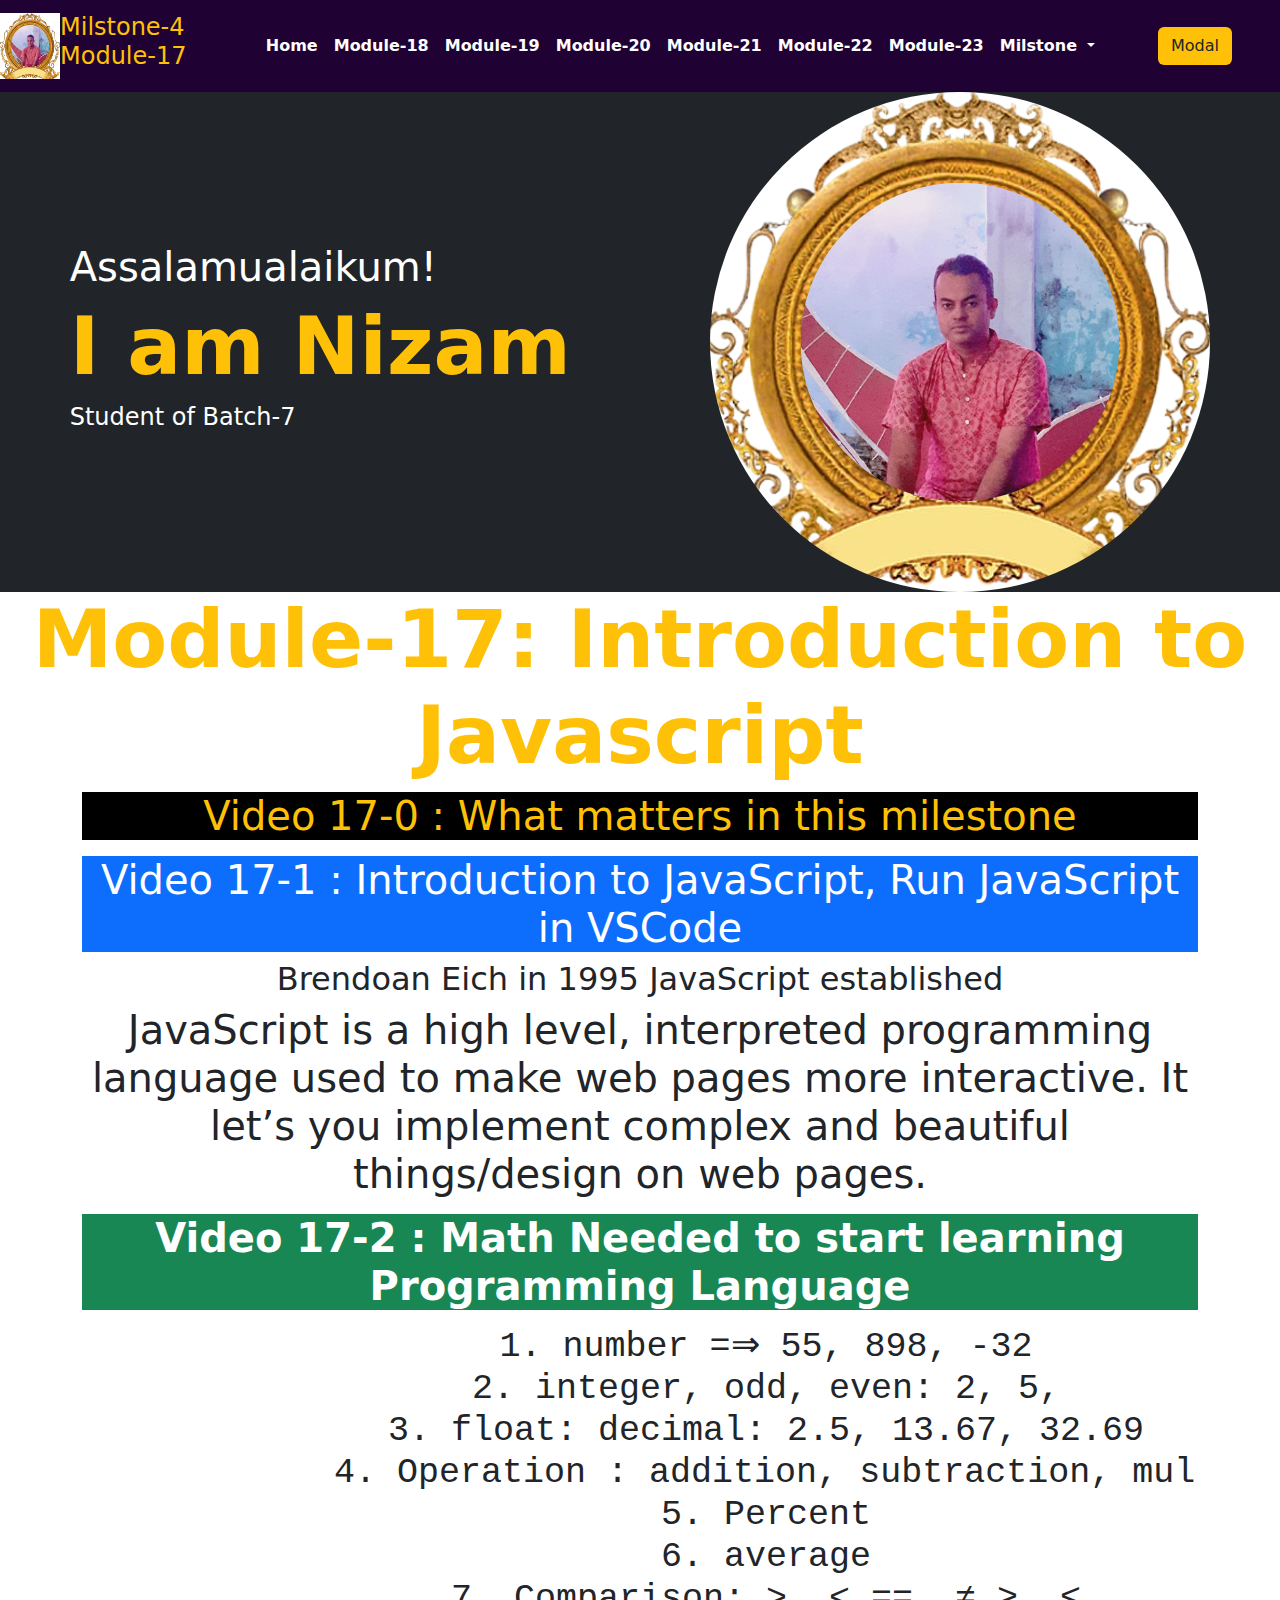
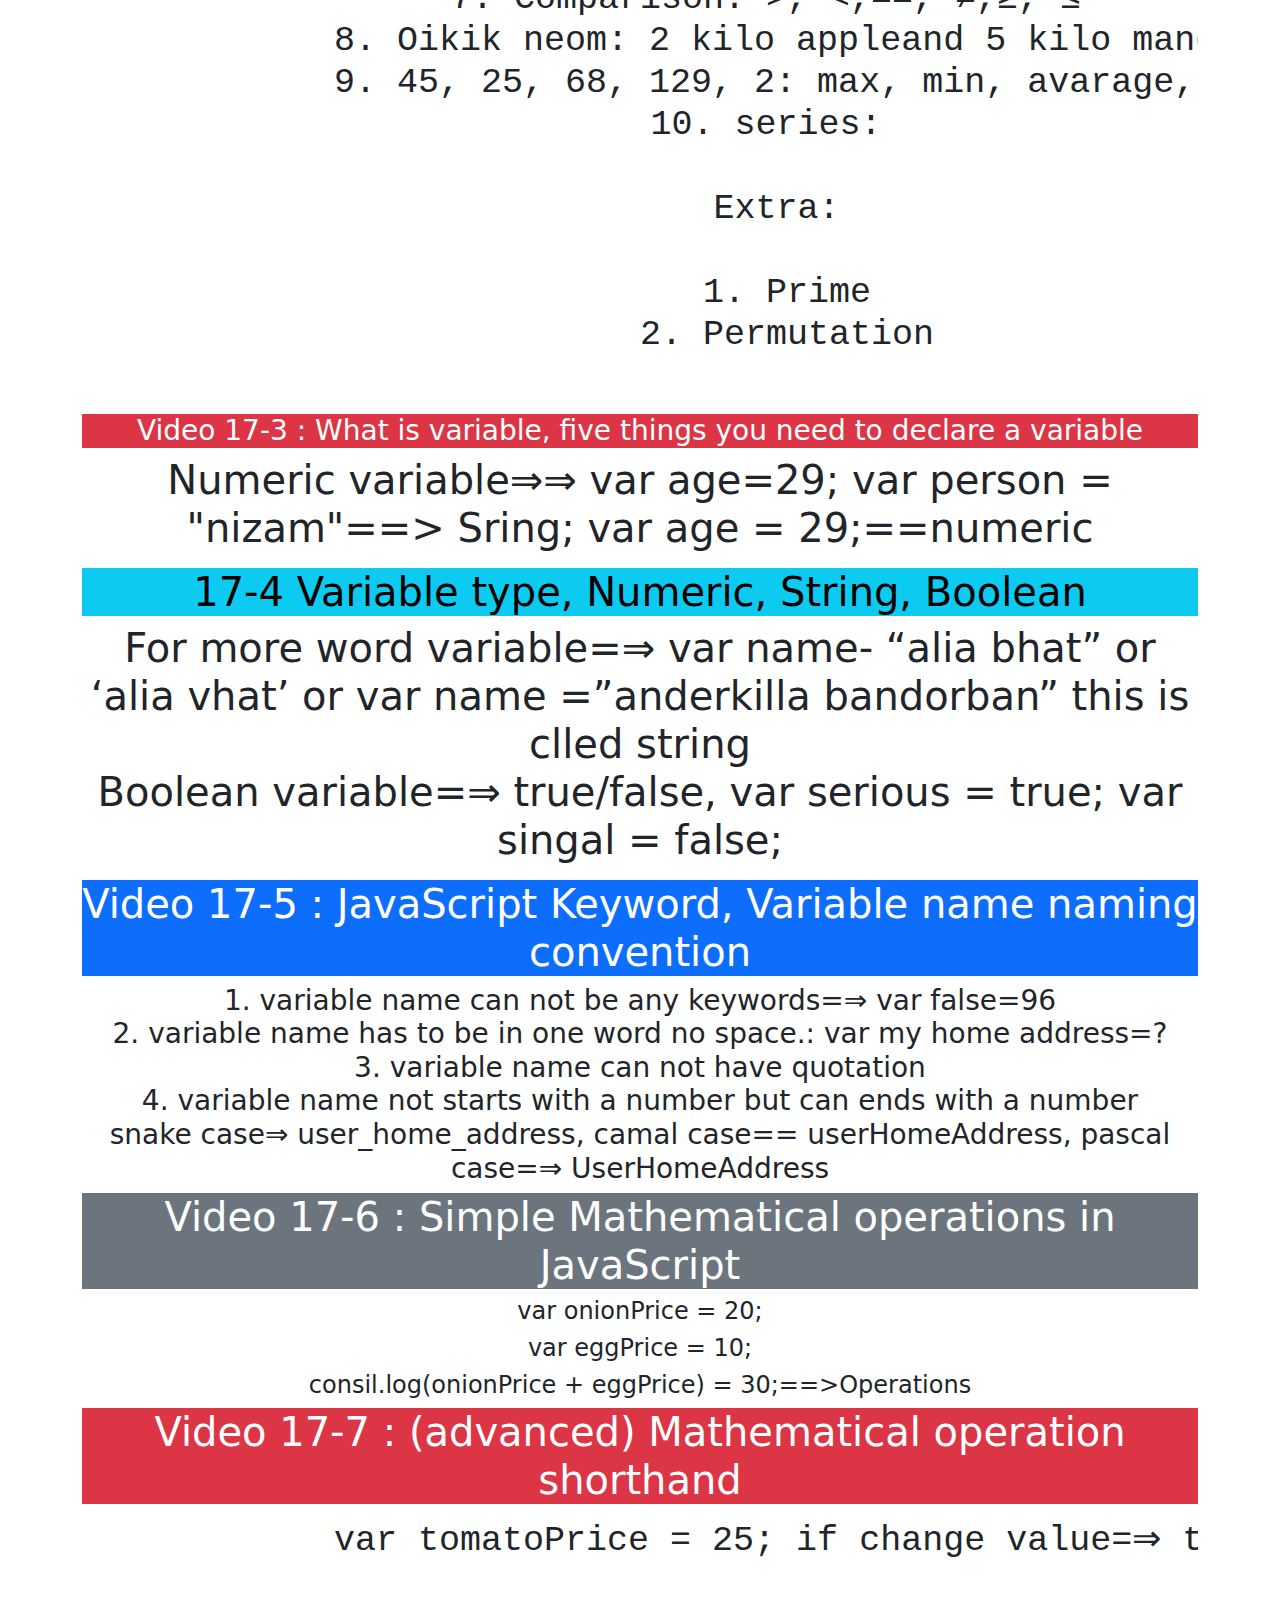
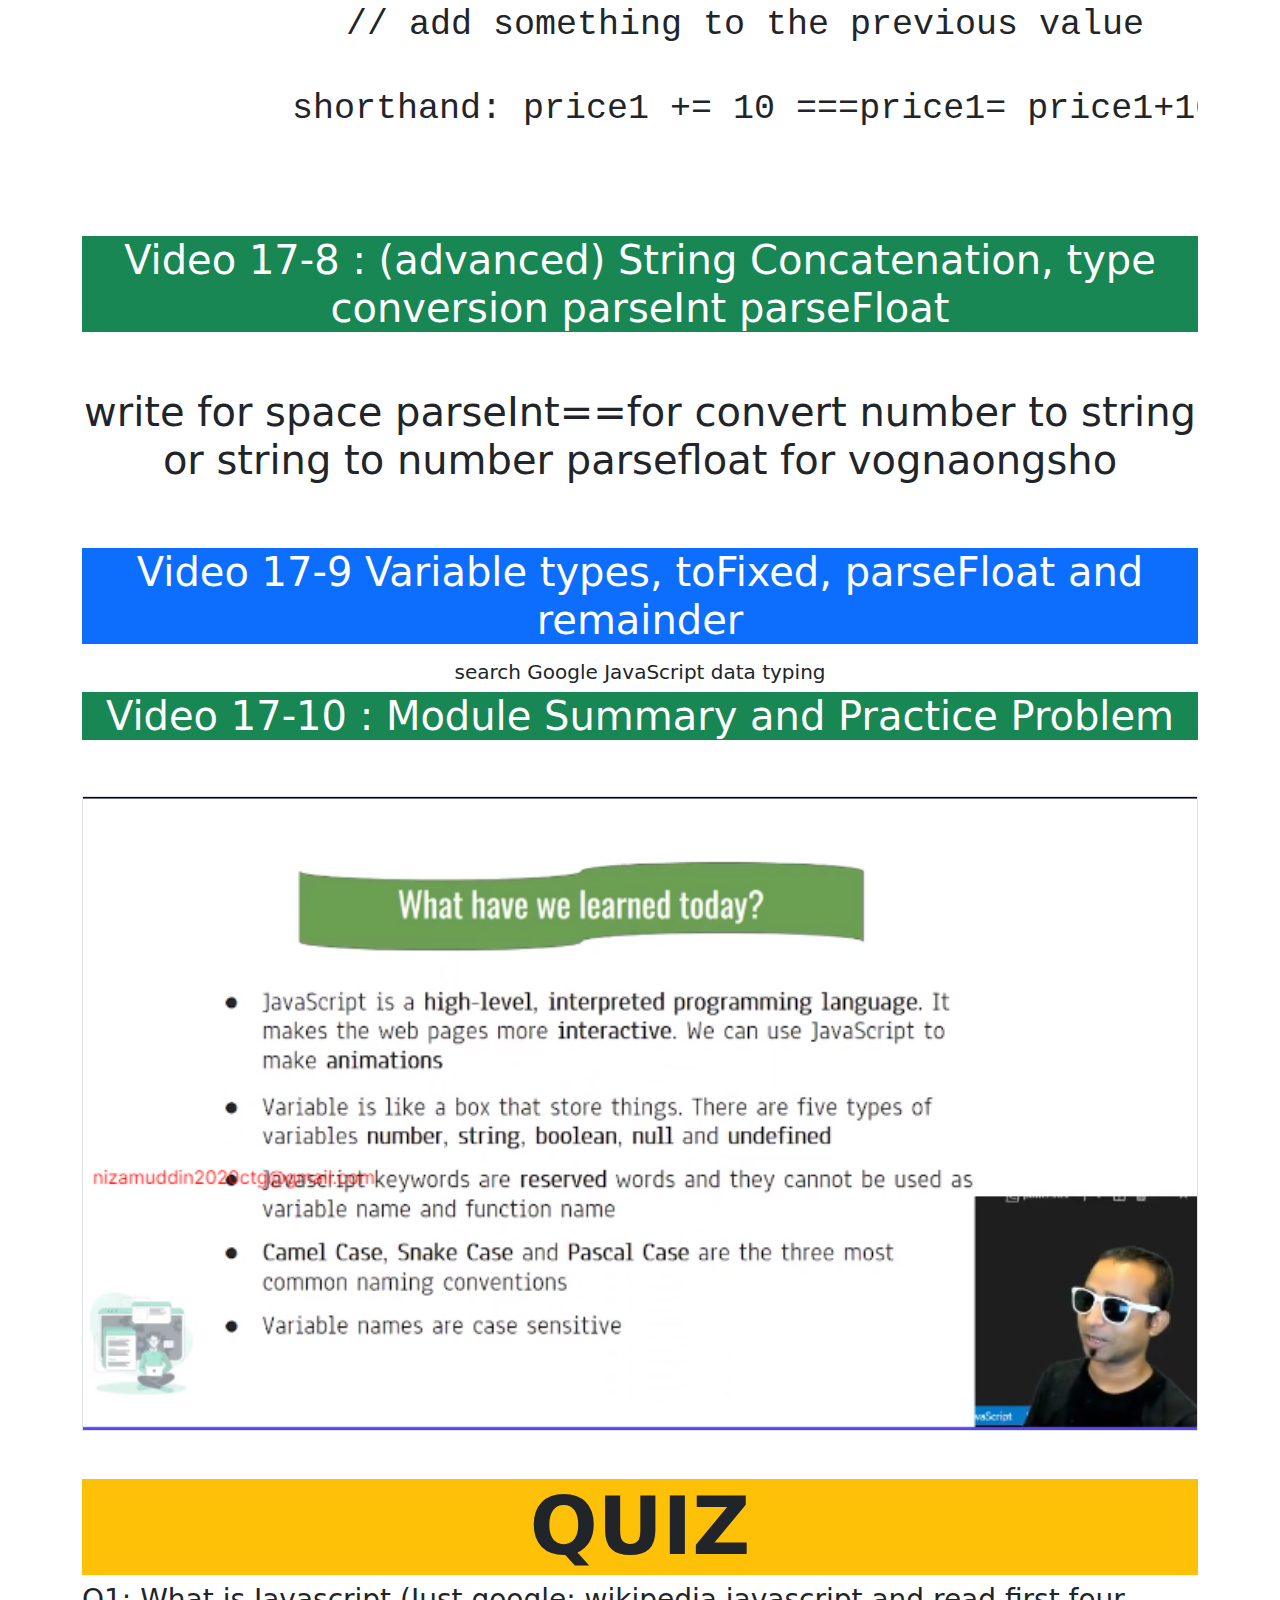
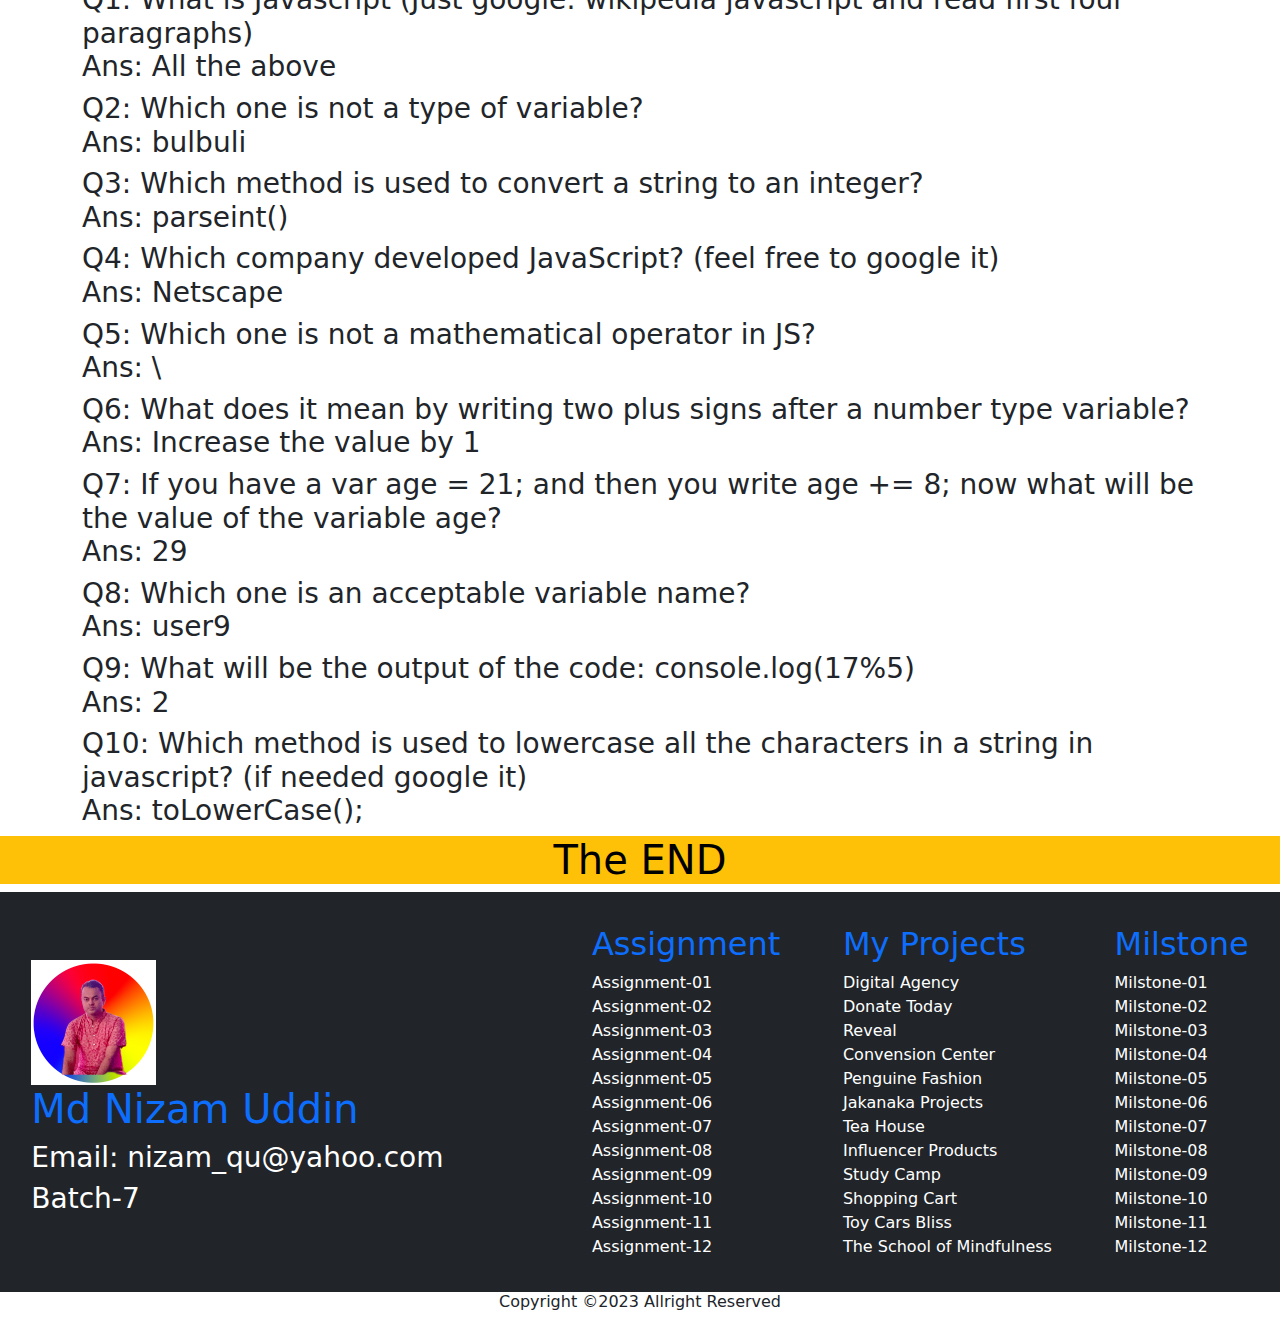
==== commit ff68a59c: "mod17 footer updated" ====
--- a/mod17.html
+++ b/mod17.html
@@ -21,7 +21,7 @@
   <body>
     <header>
       <nav class="navbar navbar-expand-lg container-fluid">
-        <div class="d-flex navbar-brand text-warning rounded-pill fw-bold">
+        <div class="d-flex navbar-brand text-warning rounded-pill">
           <img
             class="img-fluid"
             src="images/nizam.png"
@@ -312,10 +312,24 @@
           <p class="text-bg-danger">
             Video 17-7 : (advanced) Mathematical operation shorthand
           </p>
+          <pre>
+            var tomatoPrice = 25; if change value=⇒ tomatoPrice = 30
+
+          // add something to the previous value
+
+          shorthand: price1 += 10 ===price1= price1+10
+          </pre>
+          <br />
           <h1 class="text-bg-success">
             Video 17-8 : (advanced) String Concatenation, type conversion
             parseInt parseFloat
           </h1>
+          <br />
+          <p>
+            write for space parseInt==for convert number to string or string to
+            number parsefloat for vognaongsho
+          </p>
+          <br />
           <p class="text-bg-primary">
             Video 17-9 Variable types, toFixed, parseFloat and remainder
           </p>
@@ -324,6 +338,81 @@
             Video 17-10 : Module Summary and Practice Problem
           </h1>
           <br />
+          <section class="border border-dashed border-red">
+            <div id="carouselExampleIndicators" class="carousel slide">
+              <div class="carousel-indicators">
+                <button
+                  type="button"
+                  data-bs-target="#carouselExampleIndicators"
+                  data-bs-slide-to="0"
+                  class="active"
+                  aria-current="true"
+                  aria-label="Slide 1"
+                ></button>
+                <button
+                  type="button"
+                  data-bs-target="#carouselExampleIndicators"
+                  data-bs-slide-to="1"
+                  aria-label="Slide 2"
+                ></button>
+                <button
+                  type="button"
+                  data-bs-target="#carouselExampleIndicators"
+                  data-bs-slide-to="2"
+                  aria-label="Slide 3"
+                ></button>
+              </div>
+              <div class="carousel-inner">
+                <div class="carousel-item active">
+                  <img
+                    src="images/mod17summary.png"
+                    class="d-block w-100"
+                    alt="..."
+                  />
+                </div>
+                <div class="carousel-item">
+                  <img
+                    src="images/mod17summary1.png"
+                    class="d-block w-100"
+                    alt="..."
+                  />
+                </div>
+                <div class="carousel-item">
+                  <img
+                    src="images/problem1.png"
+                    class="d-block w-100"
+                    alt="..."
+                  />
+                </div>
+              </div>
+              <button
+                class="carousel-control-prev"
+                type="button"
+                data-bs-target="#carouselExampleIndicators"
+                data-bs-slide="prev"
+              >
+                <span
+                  class="carousel-control-prev-icon"
+                  aria-hidden="true"
+                ></span>
+                <span class="visually-hidden">Previous</span>
+              </button>
+              <button
+                class="carousel-control-next"
+                type="button"
+                data-bs-target="#carouselExampleIndicators"
+                data-bs-slide="next"
+              >
+                <span
+                  class="carousel-control-next-icon"
+                  aria-hidden="true"
+                ></span>
+                <span class="visually-hidden">Next</span>
+              </button>
+            </div>
+          </section>
+          <br />
+
           <h1 class="display-1 fw-bold bg-warning">QUIZ</h1>
         </div>
         <div class="ms-52">
@@ -387,18 +476,68 @@
       </div>
       <div>
         <h2 class="text-primary">Assignment</h2>
-        <li class="nav-link"><a href="#" class="nav-link">Assignment-01</a></li>
-        <li class="nav-link"><a href="#" class="nav-link">Assignment-02</a></li>
-        <li class="nav-link"><a href="#" class="nav-link">Assignment-03</a></li>
+        <li class="nav-link">
+          <a
+            href="https://freelancernizamc.github.io/assignment-1/"
+            class="nav-link"
+            >Assignment-01</a
+          >
+        </li>
+        <li class="nav-link">
+          <a
+            href="https://freelancernizamc.github.io/assignment-2/"
+            class="nav-link"
+            >Assignment-02</a
+          >
+        </li>
+        <li class="nav-link">
+          <a href="https://assignment-03-bynizam.netlify.app/" class="nav-link"
+            >Assignment-03</a
+          >
+        </li>
         <li class="nav-link"><a href="#" class="nav-link">Assignment-04</a></li>
-        <li class="nav-link"><a href="#" class="nav-link">Assignment-05</a></li>
-        <li class="nav-link"><a href="#" class="nav-link">Assignment-06</a></li>
-        <li class="nav-link"><a href="#" class="nav-link">Assignment-07</a></li>
-        <li class="nav-link"><a href="#" class="nav-link">Assignment-08</a></li>
-        <li class="nav-link"><a href="#" class="nav-link">Assignment-09</a></li>
-        <li class="nav-link"><a href="#" class="nav-link">Assignment-10</a></li>
-        <li class="nav-link"><a href="#" class="nav-link">Assignment-11</a></li>
-        <li class="nav-link"><a href="#" class="nav-link">Assignment-12</a></li>
+        <li class="nav-link">
+          <a href="https://assignment-5by-nizam.netlify.app/" class="nav-link"
+            >Assignment-05</a
+          >
+        </li>
+        <li class="nav-link">
+          <a href="https://assignment-06-bynizam.netlify.app/" class="nav-link"
+            >Assignment-06</a
+          >
+        </li>
+        <li class="nav-link">
+          <a href="https://assignment-7-bynizam.netlify.app/" class="nav-link"
+            >Assignment-07</a
+          >
+        </li>
+        <li class="nav-link">
+          <a
+            href="https://app.netlify.com/sites/assignment-8-bynizam"
+            class="nav-link"
+            >Assignment-08</a
+          >
+        </li>
+        <li class="nav-link">
+          <a href="https://assignment-9-jobportal.netlify.app/" class="nav-link"
+            >Assignment-09</a
+          >
+        </li>
+        <li class="nav-link">
+          <a href="https://assignment-10-client-2c6e3.web.app/" class="nav-link"
+            >Assignment-10</a
+          >
+        </li>
+        <li class="nav-link">
+          <a href="https://assignment-11-client-4d7d4.web.app/" class="nav-link"
+            >Assignment-11</a
+          >
+        </li>
+        <li class="nav-link">
+          <a href="https://assignment-12-client-ae808.web.app/" class="nav-link"
+            >Assignment-12</a
+          >
+        </li>
       </div>
       <div>
         <h2 class="text-primary">My Projects</h2>
@@ -406,7 +545,7 @@
           <a
             href="https://freelancernizamc.github.io/digital-agency/"
             class="nav-link"
-            >Diital Agency</a
+            >Digital Agency</a
           >
         </li>
         <li class="nav-link">
@@ -416,16 +555,62 @@
             >Donate Today</a
           >
         </li>
-        <li class="nav-link"><a href="#" class="nav-link">Reveal</a></li>
-        <li class="nav-link"><a href="#" class="nav-link">Diital Agency</a></li>
-        <li class="nav-link"><a href="#" class="nav-link">Diital Agency</a></li>
-        <li class="nav-link"><a href="#" class="nav-link">Diital Agency</a></li>
-        <li class="nav-link"><a href="#" class="nav-link">Diital Agency</a></li>
-        <li class="nav-link"><a href="#" class="nav-link">Diital Agency</a></li>
-        <li class="nav-link"><a href="#" class="nav-link">Diital Agency</a></li>
-        <li class="nav-link"><a href="#" class="nav-link">Diital Agency</a></li>
-        <li class="nav-link"><a href="#" class="nav-link">Diital Agency</a></li>
-        <li class="nav-link"><a href="#" class="nav-link">Diital Agency</a></li>
+        <li class="nav-link">
+          <a href="https://reveal-bs.netlify.app/" class="nav-link">Reveal</a>
+        </li>
+        <li class="nav-link">
+          <a
+            href="https://freelancernizamc.github.io/convension-center/"
+            class="nav-link"
+            >Convension Center</a
+          >
+        </li>
+        <li class="nav-link">
+          <a
+            href="https://freelancernizamc.github.io/penguins-fashion/"
+            class="nav-link"
+            >Penguine Fashion</a
+          >
+        </li>
+        <li class="nav-link">
+          <a
+            href="https://freelancernizamc.github.io/jakanaka-project/"
+            class="nav-link"
+            >Jakanaka Projects</a
+          >
+        </li>
+        <li class="nav-link">
+          <a href="https://tea-house-by-n.netlify.app/" class="nav-link"
+            >Tea House</a
+          >
+        </li>
+        <li class="nav-link">
+          <a
+            href="https://freelancernizamc.github.io/influencer-products/"
+            class="nav-link"
+            >Influencer Products</a
+          >
+        </li>
+        <li class="nav-link">
+          <a href="https://studycamp-57860.web.app/" class="nav-link"
+            >Study Camp</a
+          >
+        </li>
+        <li class="nav-link">
+          <a href="https://myshoppingcart2.netlify.app/" class="nav-link"
+            >Shopping Cart</a
+          >
+        </li>
+        <li class="nav-link">
+          <a href="https://assignment-11-client-4d7d4.web.app/" class="nav-link"
+            >Toy Cars Bliss</a
+          >
+        </li>
+        <li class="nav-link">
+          <a href="https://assignment-12-client-ae808.web.app/" class="nav-link"
+            >The School of Mindfulness</a
+          >
+        </li>
       </div>
       <div>
         <h2 class="text-primary">Milstone</h2>
